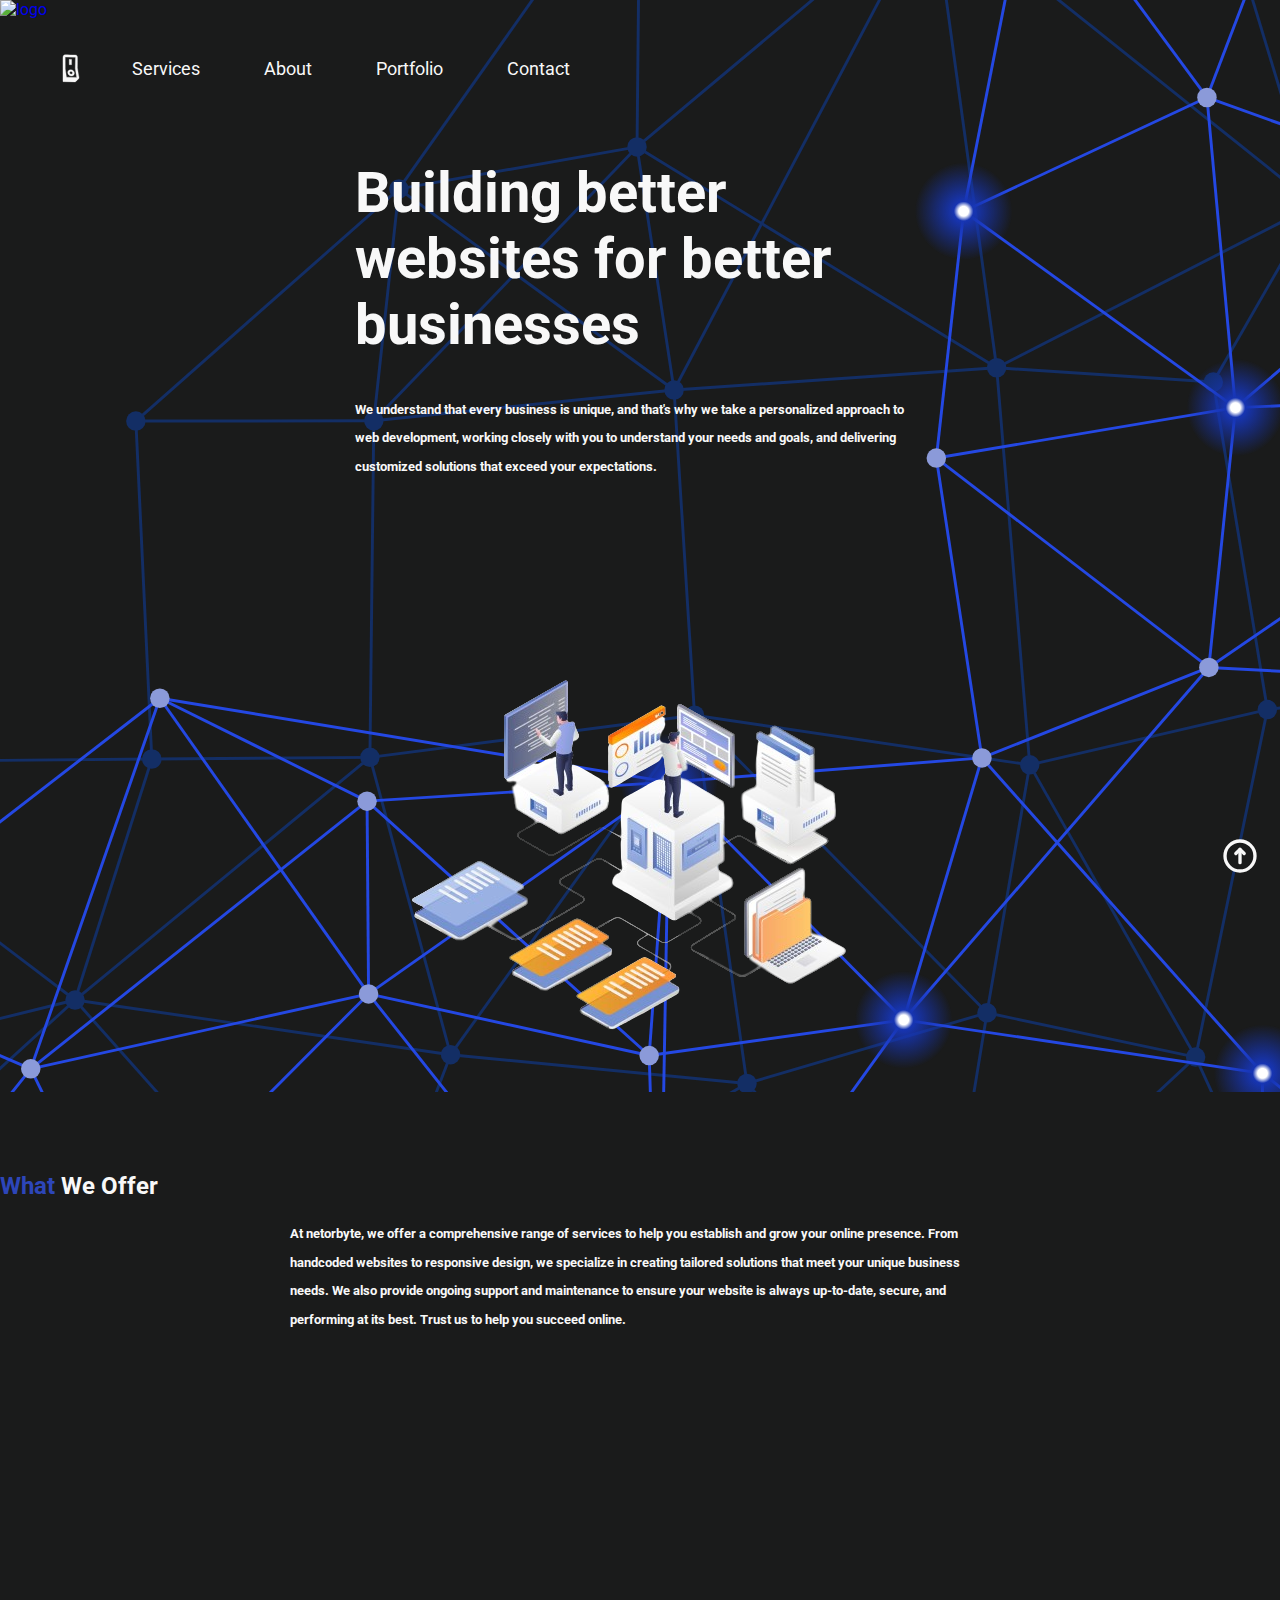
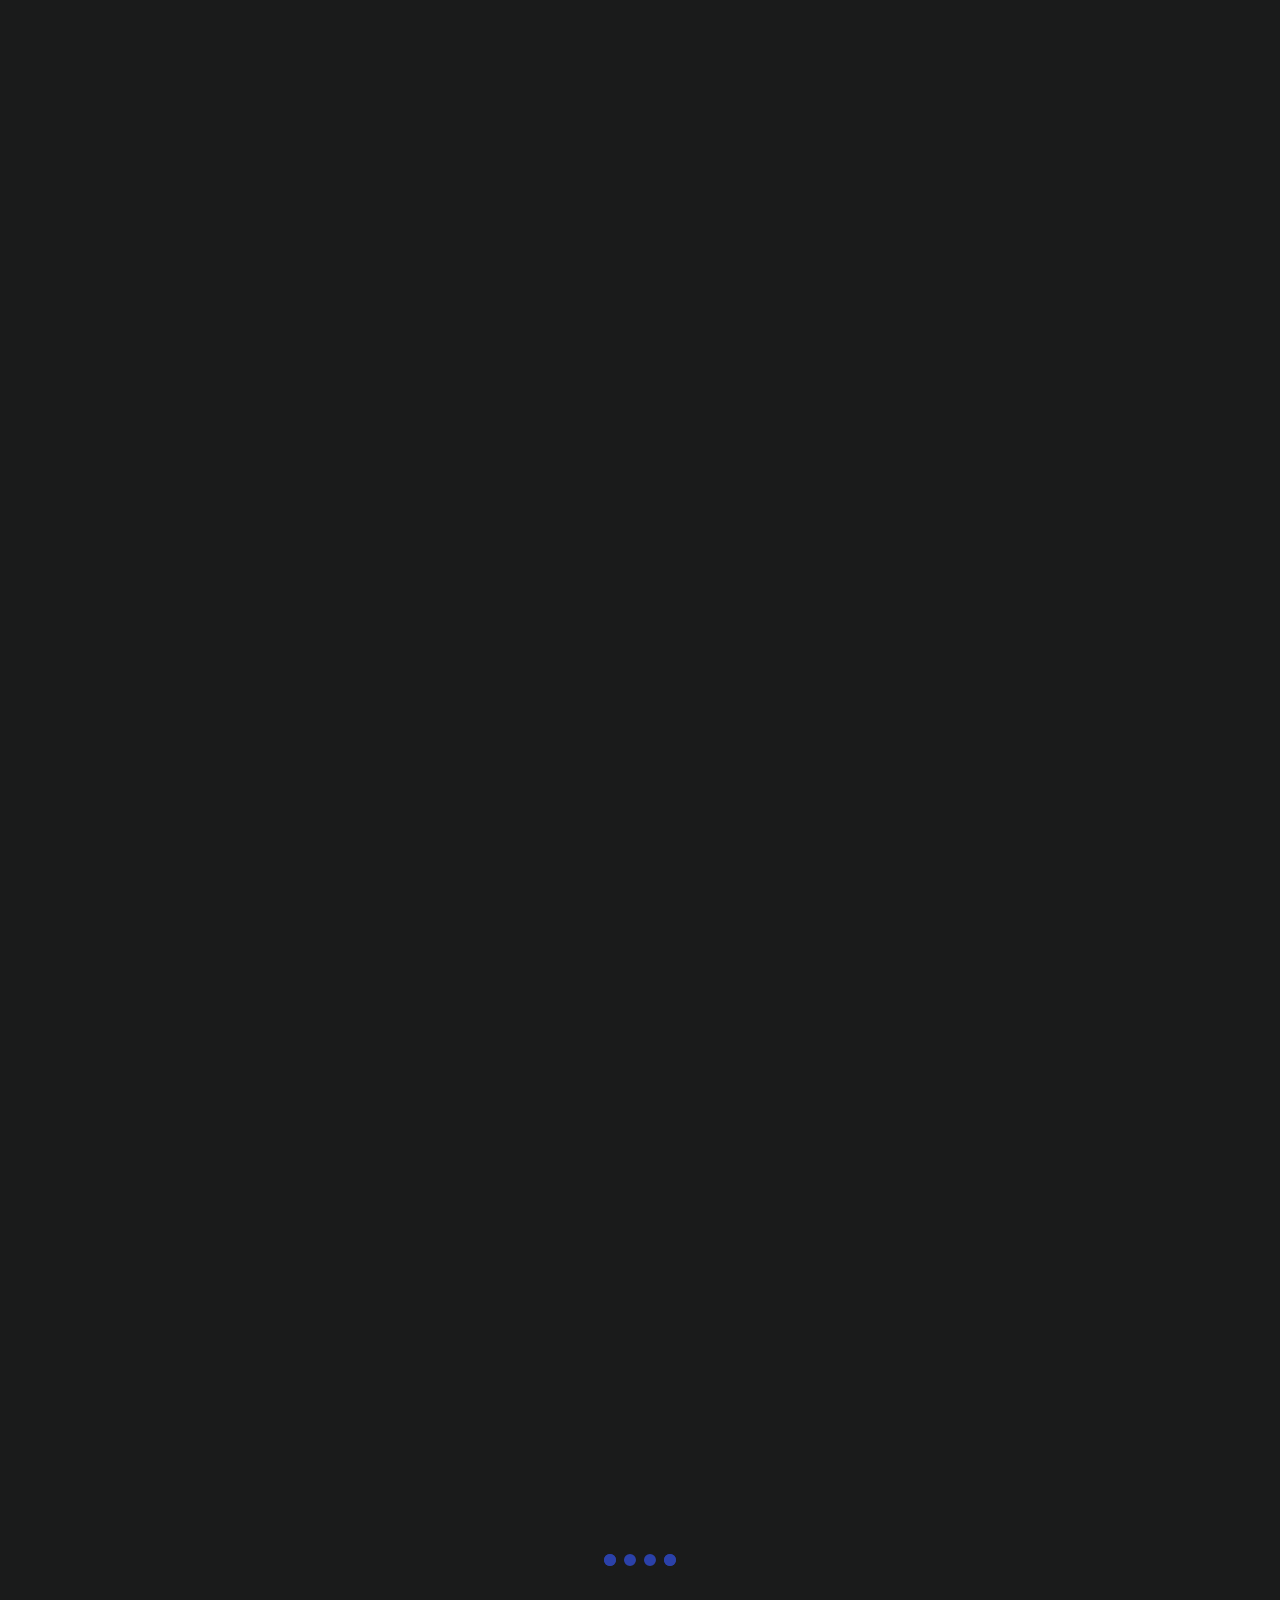
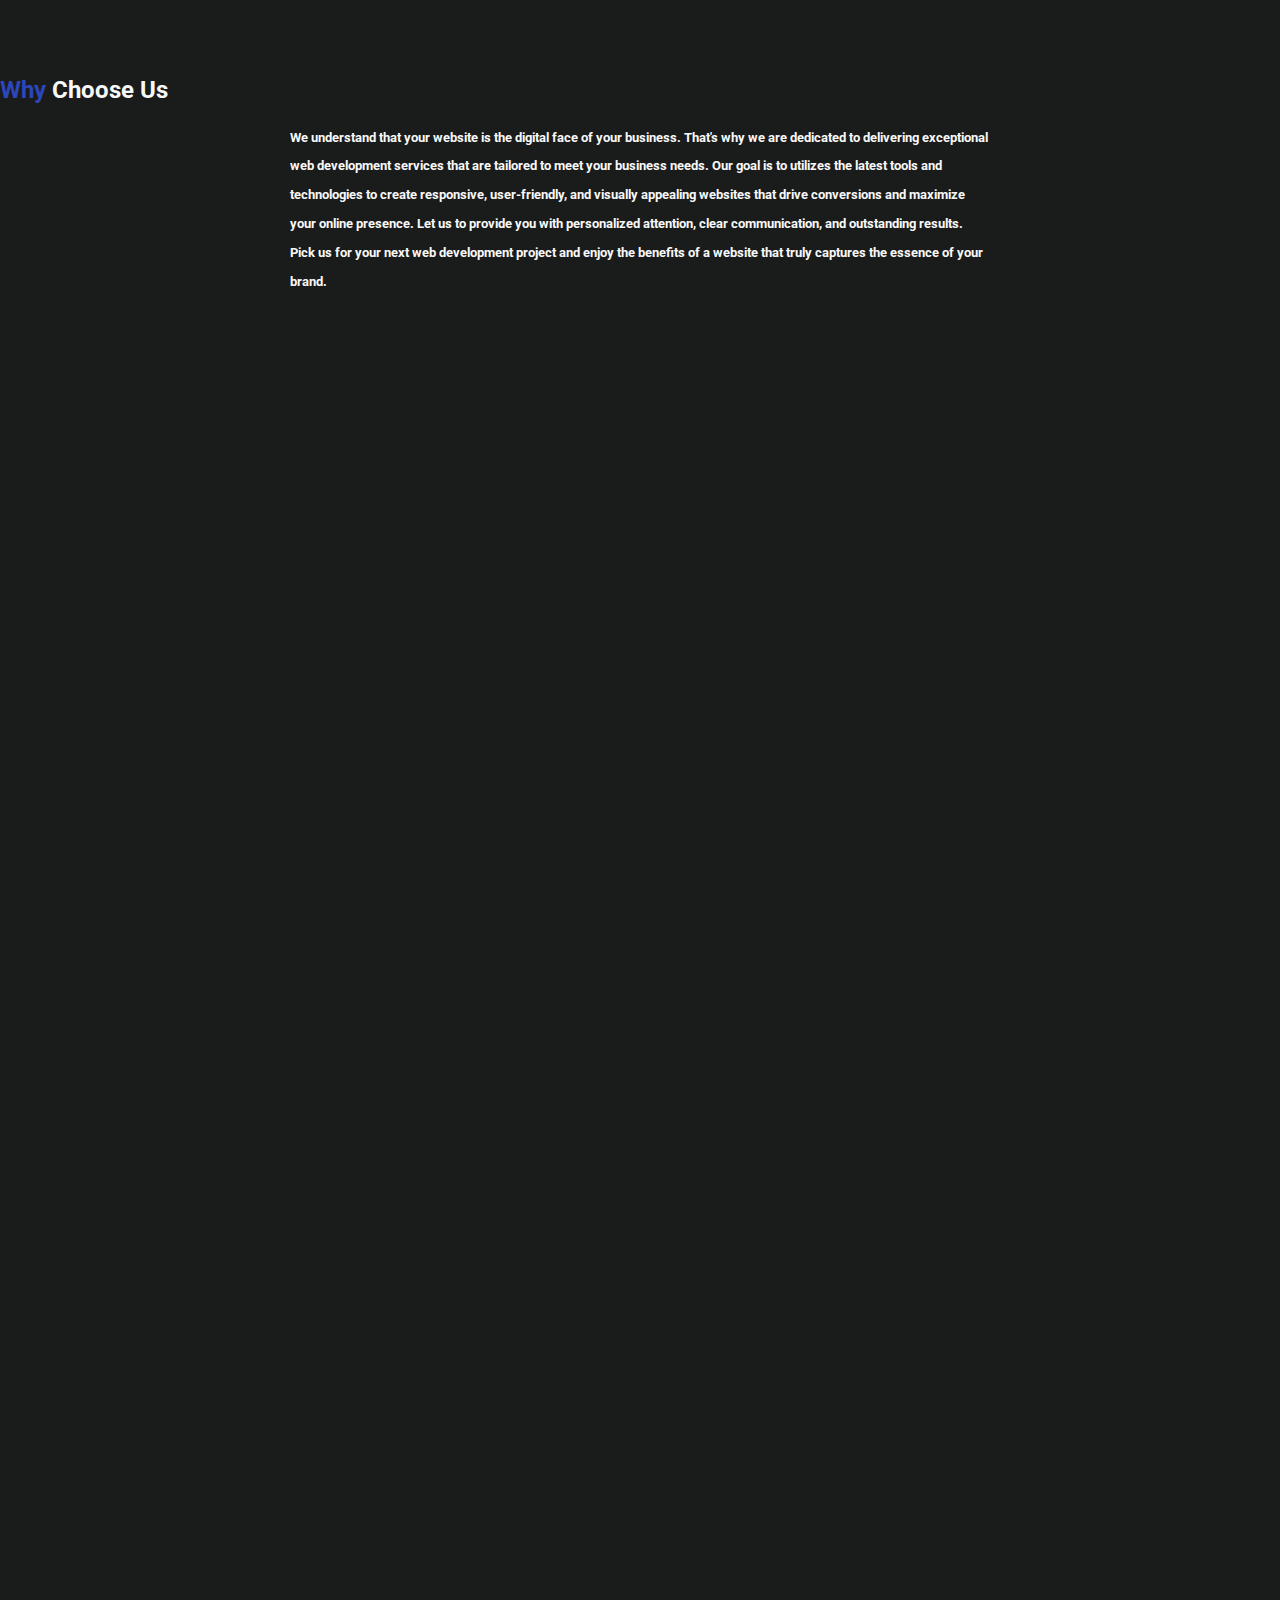
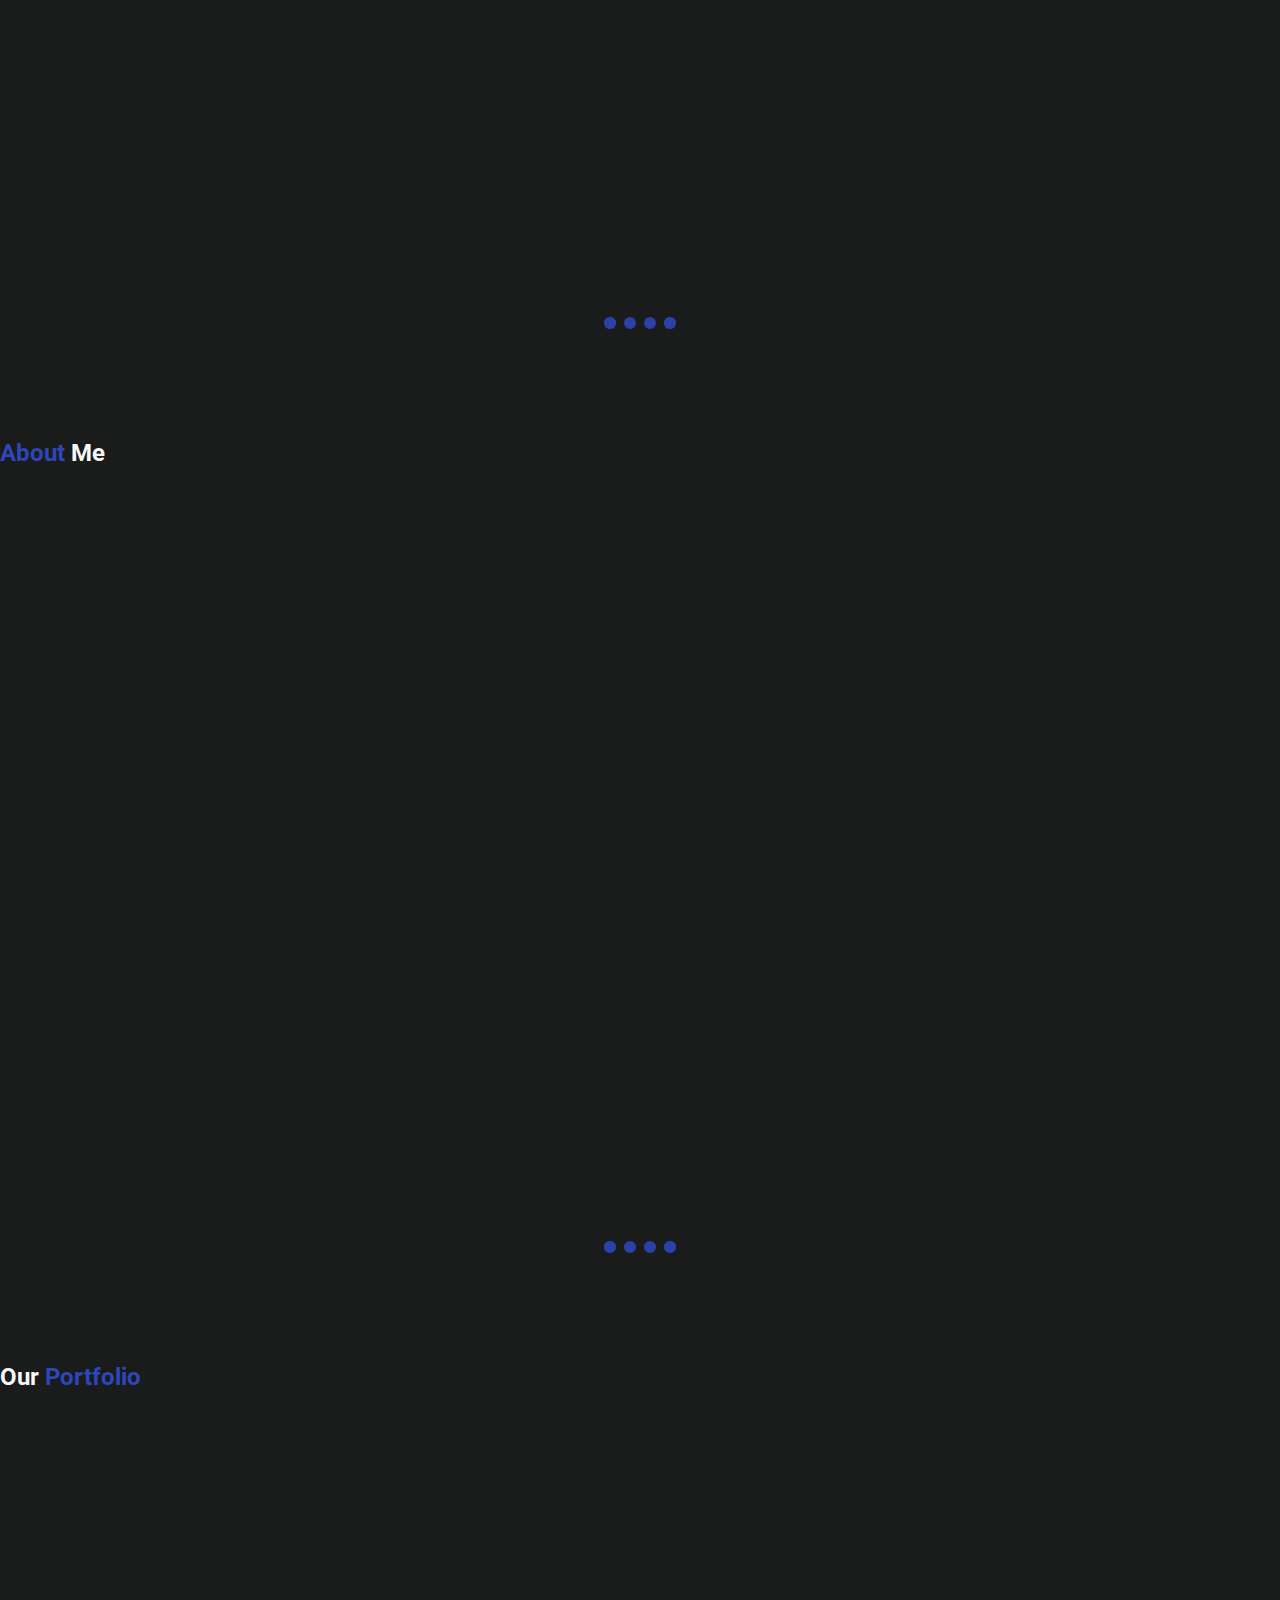
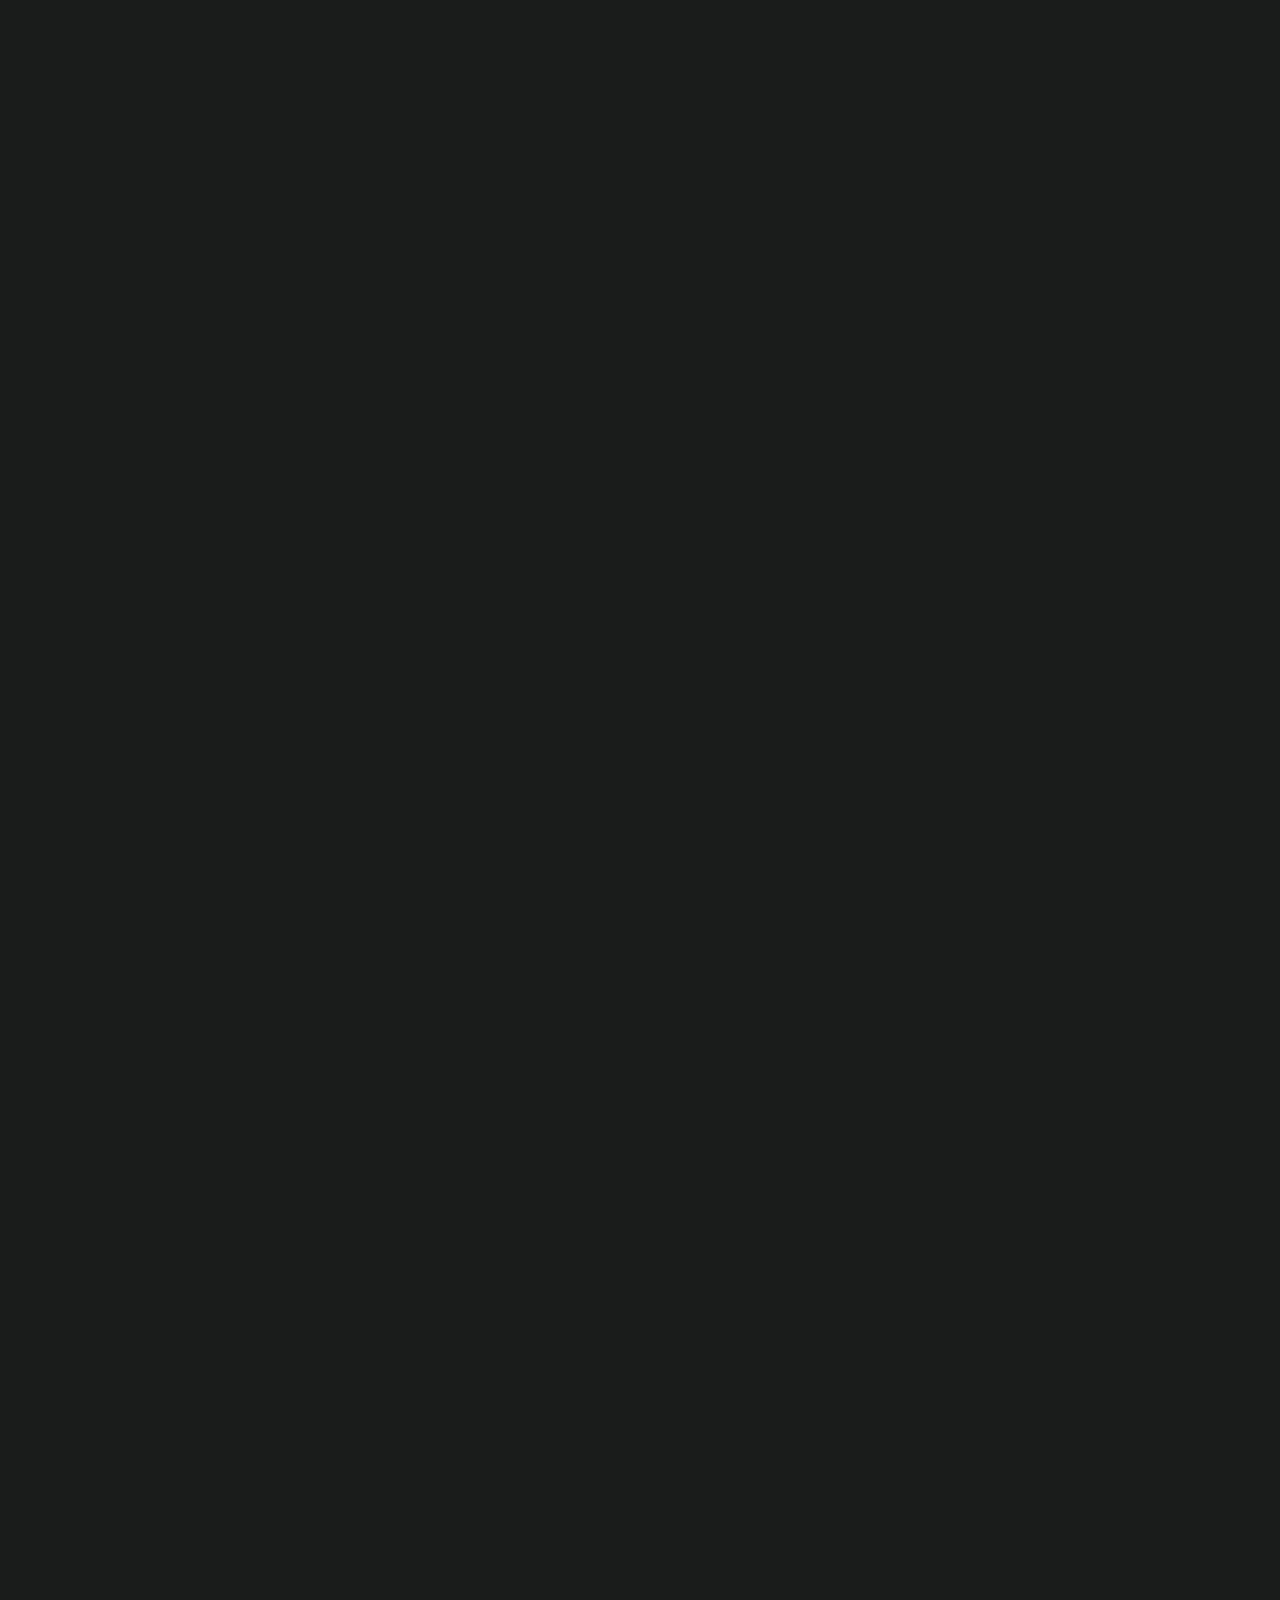
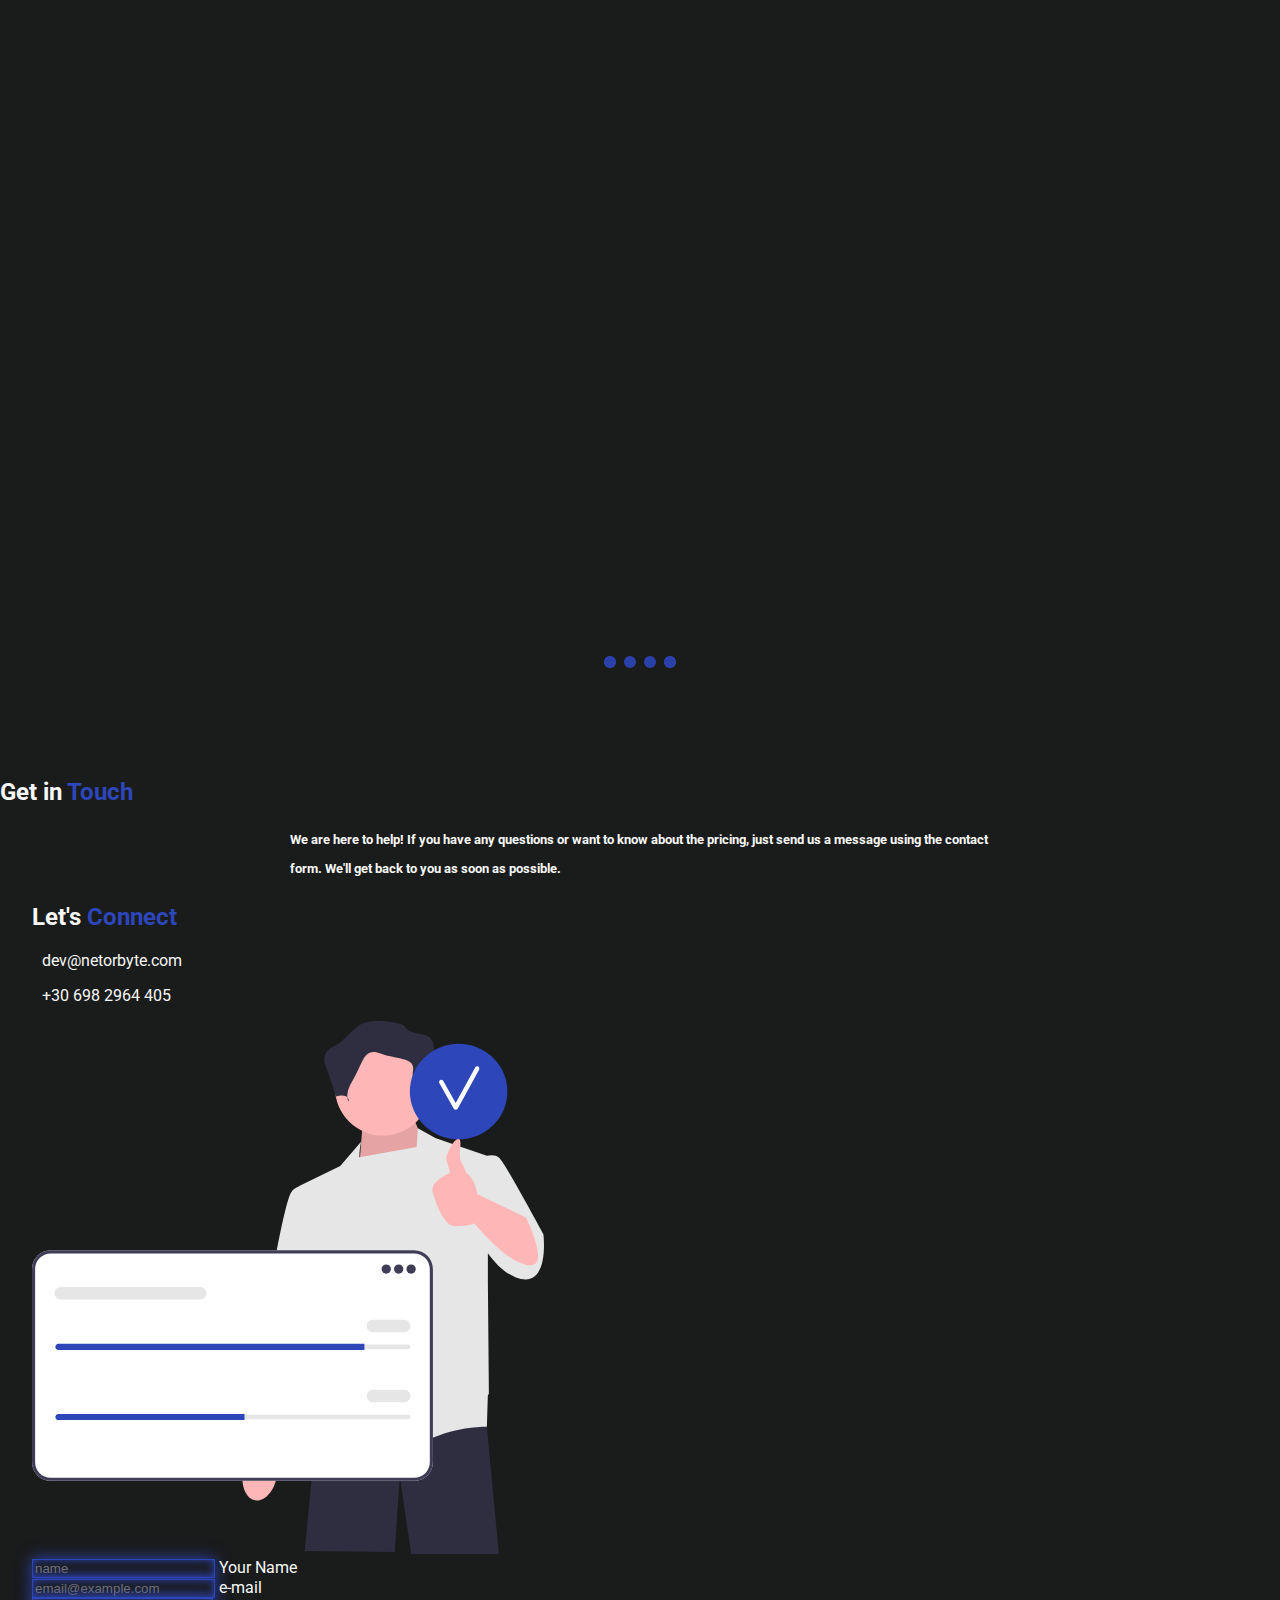
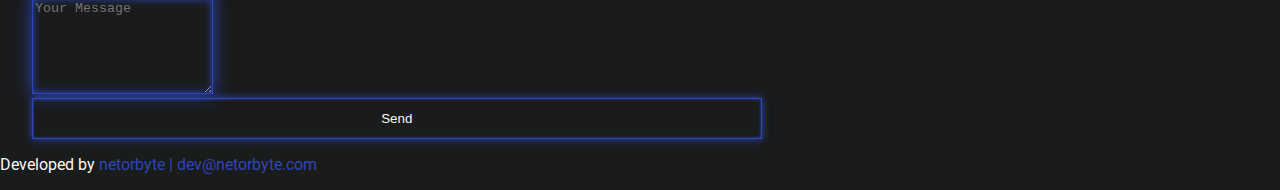
==== index (1).html @ c02f72b4 "Add files via upload" ====
<!DOCTYPE html>
<html lang="en">

<head>
    <meta charset="UTF-8">
    <meta http-equiv="X-UA-Compatible" content="IE=edge">
    <meta name="viewport" content="width=device-width, initial-scale=1.0">

    <!-- Meta -->
    <meta name="description"
        content="netorbyte is a web development and designing business based in Thessaloniki, Greece. We specialize in building custom websites and web applications to help businesses grow.">
    <meta name="keywords" content="web development, netorbyte, Thessaloniki, Greece, custom websites, web applications">
    <meta name="author" content="netorbyte">
    <meta name="robots" content="index, follow">
    <meta name="googlebot" content="index, follow">
    <meta property="og:title" content="netorbyte - Web Development and designing in Thessaloniki, Greece">
    <meta property="og:description"
        content="Netorbyte is a web development business based in Thessaloniki, Greece. We specialize in building custom websites and web applications to help businesses grow.">
    <meta property="og:image" content="https://netorbyte.com/images/header-img.png">
    <meta property="og:url" content="https://netorbyte.com">
    <meta name="twitter:card" content="summary_large_image">
    <link rel="canonical" href="https://netorbyte.com">
    <script type="application/ld+json">
        {
          "@context": "https://schema.org",
          "@type": "WebPage",
          "name": "Netorbyte - Web Development Business in Thessaloniki, Greece",
          "description": "Netorbyte is a web development business based in Thessaloniki, Greece. We specialize in building custom websites and web applications to help businesses grow.",
          "url": "https://netorbyte.com"
        }
        </script>



    <title>netorbyte - Web Development and Designing in Thessaloniki, Greece</title>

    <!-- Favicon -->
    <link rel="icon" type="image/x-icon" href="favicon.png">

    <!-- Jquery -->
    <script src="https://cdnjs.cloudflare.com/ajax/libs/jquery/3.6.4/jquery.min.js"></script>


    <!-- Bootstrap -->
    <link href="https://cdn.jsdelivr.net/npm/bootstrap@5.0.2/dist/css/bootstrap.min.css" rel="stylesheet"
        integrity="sha384-EVSTQN3/azprG1Anm3QDgpJLIm9Nao0Yz1ztcQTwFspd3yD65VohhpuuCOmLASjC" crossorigin="anonymous">


    <!-- Font Awesome -->
    <link rel="stylesheet" href="https://cdnjs.cloudflare.com/ajax/libs/font-awesome/6.2.1/css/all.min.css"
        integrity="sha512-MV7K8+y+gLIBoVD59lQIYicR65iaqukzvf/nwasF0nqhPay5w/9lJmVM2hMDcnK1OnMGCdVK+iQrJ7lzPJQd1w=="
        crossorigin="anonymous" referrerpolicy="no-referrer" />

    <link rel="stylesheet" href="style.css">
</head>

<body class="dark">


    <!-- Navbar -->

    <nav class="navbar">
        <div class="container-lg ">
            <div class="navlogo ps-2 ps-sm-4 ms-0 ms-md-5"><a href="index.html"><img style="max-width:230px"
                        alt="logo"></a>
            </div>
            <div class="dark-toggler-smscrn">
                <a id="light-smscrn"><img class="darkmode-img dark-mode" src="images/light-switch-on-svgrepo-com.svg"
                        alt="light mode toggler"></a>
                <a id="dark-smscrn"><img class="darkmode-img light-mode" src="images/light-switch-off-svgrepo-com.svg"
                        alt="dark mode toggler"></a>
            </div>
            <a href="#" class="toggle-button">
                <span class="bar bar1"></span>
                <span class="bar bar2"></span>
                <span class="bar bar3"></span>
            </a>
            <div class="navbar-links navbarToggler">
                <ul>
                    <div class="dark-toggler-lgscrn">
                        <a id="light-lgscrn"><img class="darkmode-img dark-mode"
                                src="images/light-switch-on-svgrepo-com.svg" alt="light mode toggler"></a>
                        <a id="dark-lgscrn"><img class="darkmode-img light-mode"
                                src="images/light-switch-off-svgrepo-com.svg" alt="dark mode toggler"></a>
                    </div>
                    <li><a href="#services">Services</a></li>
                    <li><a href="#about-nav">About</a></li>
                    <li><a href="#portfolio-nav">Portfolio</a></li>
                    <li><a href="#contact-nav">Contact</a></li>
                </ul>
            </div>
        </div>
    </nav>

    <!-- Header -->

    <header>

        <div class="head-main">
            <div class="row text-start">

                <div class="head-txt col-12 col-lg-6 me-xl-5">
                    <h1 class="animated delayed">Building better websites for better businesses</h1>
                    <h5 class="mt-4">We understand that every business is unique, and that's why we take a personalized
                        approach to web development, working closely with you to understand your needs and goals, and
                        delivering customized solutions that exceed your expectations.</h5>
                </div>
                <div class="head-img col-12 col-lg-4">
                    <img class="jiggling" src="images/header-img.png" data-speed="9"
                        alt="header image of a background with lines">
                </div>
            </div>
        </div>
    </header>


    <!-- Services -->

    <section id="services">

        <div class="services main">
            <div class="services-title text-center mb-5">
                <h2 class="fw-bold display-4"><span>What</span> We Offer </h2>
                <h5 class="mt-4">At netorbyte, we offer a comprehensive range of services to help you
                    establish and grow your online presence. From handcoded websites to responsive design, we specialize
                    in creating tailored solutions that meet your unique business needs. We also provide ongoing
                    support and maintenance to ensure your website is always up-to-date,
                    secure, and performing at its best. Trust us to help you succeed online.</h5>
            </div>

            <div class="container-xl">
                <div class="row">
                    <div class="services cards col-12 col-lg-4 mt-lg-4 mt-5">
                        <div class="card card-services text-center py-4 animationEffect">
                            <img class="mb-2" src="images/responsive-svgrepo-com.svg" alt="responsive">
                            <h3>Responsive Websites</h3>
                            <p>Create modern and user-friendly websites that look great on all devices.</p>
                        </div>
                        <div class="card card-services text-center mt-lg-4 mt-4 py-4 animationEffect">
                            <img class="mb-2" src="images/magic-wand-wizard-svgrepo-com.svg" alt="magic wand">
                            <h3>Unique Designing</h3>
                            <p>Create a unique website that stands out from the crowd and doesn't resemble the typical
                                designs found everywhere else.</p>
                        </div>
                    </div>
                    <div class="services cards col-12 col-lg-4 mt-4">
                        <div class="card card-services text-center py-4 animationEffect">
                            <img class="mb-2" src="images/megaphone-svgrepo-com.svg" alt="megaphone">
                            <h3>Digital Marketing</h3>
                            <p>Reach your target audience through effective online advertising campaigns.
                            </p>
                        </div>
                        <div class="card card-services text-center mt-lg-4 mt-4 py-4 animationEffect">
                            <img class="mb-2" src="images/security-padlock-svgrepo-com.svg" alt="security padlock">
                            <h3>Securing Your Data</h3>
                            <p>Ensure your website and customer data is protected from potential threats and
                                breaches.</p>
                        </div>
                    </div>
                    <div class="services cards col-12 col-lg-4 mt-4">
                        <div class="card card-services text-center py-4 animationEffect">
                            <img class="mb-2" src="images/seo-search-svgrepo-com.svg" alt="SEO">
                            <h3>SEO Services</h3>
                            <p>Optimize your website for search engines, so you can rank higher and attract more
                                traffic.</p>
                        </div>
                        <div class="card card-services text-center mt-lg-4 mt-4 py-4 animationEffect">
                            <img class="mb-2" src="images/laptop-internet-svgrepo-com.svg" alt="laptop">
                            <h3>Support and Updates</h3>
                            <p>Ongoing support and updates to ensure your website runs smoothly and stays
                                up-to-date.</p>
                        </div>
                    </div>
                </div>
            </div>
        </div>
    </section>


    <div class="row">
        <hr class="mx-auto" style="width:4%">
    </div>


    <!-- Choose Us -->

    <section id="choose-us">
        <div class="choose-us-title text-center mb-5">
            <h2 class="fw-bold display-4"><span>Why</span> Choose Us</h2>
            <h5 class="mt-4">We understand that your website is the digital face of your
                business. That's why we are dedicated to delivering exceptional web development services that are
                tailored to meet your business needs. Our goal is to utilizes the latest tools and technologies to
                create responsive, user-friendly, and visually appealing websites that drive conversions and maximize
                your online presence. Let us to provide you with personalized attention, clear communication, and
                outstanding results. Pick us for your next web development project and enjoy the benefits of a website
                that truly captures the essence of your brand.</h5>
        </div>
        <div class="container animationEffect">
            <div class="row">
                <div class="choose-img col-12 col-lg-5">
                    <img src="images/web-dev.svg" alt="web development">
                </div>
                <div class="choose-text col-12 col-lg-7 ps-lg-5 pt-xl-5">
                    <div class="row">
                        <div class="col-12 col-md-6">
                            <ul class="fa-ul">
                                <li>
                                    <i class="fa-li fa-solid fa-circle-check fa-2x"></i>
                                    <h3 class="fw-bold">Unlimited Edits</h3>
                                    <p>Request any change you want at anytime and it will be done in the same day.</p>
                                </li>
                                <li>
                                    <i class="fa-li fa-solid fa-circle-check fa-2x"></i>
                                    <h3 class="fw-bold">Hosting and Domain</h3>
                                    <p>We will take care of hosting your website. All you have to do is pick
                                        a name for it.</p>
                                </li>
                            </ul>
                        </div>

                        <div class="col-12 col-md-6">
                            <ul class="fa-ul">
                                <li>
                                    <i class="fa-li fa-solid fa-circle-check fa-2x"></i>
                                    <h3 class="fw-bold">Easy To Reach</h3>
                                    <p>Getting your new business website has never been quicker and simpler.</p>
                                </li>
                                <li>
                                    <i class="fa-li fa-solid fa-circle-check fa-2x"></i>
                                    <h3 class="fw-bold">Google Analytics</h3>
                                    <p>Do you want to know your website's traffic and where it comes from? We will
                                        monitor it for you.</p>
                                </li>
                            </ul>
                        </div>
                    </div>
                </div>
            </div>
        </div>

    </section>




    <div class="row">
        <hr id="about-nav" class="mx-auto hr-choose-us" style="width:4%">
    </div>



    <!-- About Us -->

    <section id="about">
        <div class="about-title text-center mb-5">
            <h2 class="fw-bold display-4"><span>About</span> Me</h2>
        </div>
        <div class="container-lg animationEffect">
            <div class="row">
                <div class="about-text col-12 col-md-7 mx-auto">
                    <h3 class="fw-bold text-center mb-3">Some words <span>about me</span></h3>
                    <p>I'm Sakis, a web developer with a background in hospitality management. After rising to the
                        role of hotel manager, I realized that my true passion was in the technology field. At the age
                        of 29, I made the bold decision to pivot my career and pursue web development. <br>

                        Since then, I've acquired a deep knowledge of the latest web development tools and trends. I'm
                        dedicated to creating cutting-edge websites that deliver measurable results for my clients. <br>

                        Outside of work, I enjoy spending time with my family and staying up to date on the latest
                        technology trends. I'm always seeking new challenges and opportunities to expand my skills and
                        knowledge. Whether you're looking to launch a new website or improving your current one, I
                        have the expertise and skills to help you achieve your goals.</p>
                </div>
                <div class="about-img col-12 col-md-5 text-center">
                    <img class="rounded" src="images/about-img.jpg" alt="photo of developer">
                </div>
            </div>
        </div>

    </section>


    <div class="row">
        <hr id="portfolio-nav" class="mx-auto" style="width:4%">
    </div>



    <!--Portfolio-->
    <section id="portfolio">
        <div class="portfolio-title text-center mb-5">
            <h2 class="fw-bold display-4">Our <span>Portfolio</span></h2>
        </div>

        <div class="container">
            <div class="row">
                <div class="col-12 col-md-4 card1">
                    <div class="card card-portfolio mb-3 p-4 animationEffect">
                        <div class="card-img text-center">
                            <img src="images/droffice.png" alt="sample of doctor's office website">
                        </div>
                        <div class="card-text">
                            <h5 class="fw-bold mt-4">Dr. Tsigka & Dr. Agrafiotis</h5>
                            <p class=" mt-2">Thessaloniki, GR</p>
                        </div>
                        <a class="text-center" href="https://oikogeneiako-iatreio.gr">
                            <div class="btn my-3">Visit Site</div>
                        </a>
                    </div>
                </div>

                <div class="col-12 col-md-4">
                    <div class="card card-portfolio mb-3 p-4 animationEffect">
                        <div class="card-img text-center">
                            <img src="images/scubacorfu.png" alt="sample of scuba diving website">
                        </div>
                        <div class="card-text">
                            <h5 class="fw-bold mt-4">Poseidon Diving Center</h5>
                            <p class=" mt-2">Corfu, GR</p>
                        </div>
                        <a class="text-center" href="https://www.scubacorfu.com">
                            <div class="btn my-3">Visit Site</div>
                        </a>
                    </div>
                </div>

                <div class="col-12 col-md-4">
                    <div class="card card-portfolio mb-3 p-4 animationEffect">
                        <div class="card-img text-center">
                            <img src="images/ermones-villas-rentals.png" alt="sample of car rental website">
                        </div>
                        <div class="card-text">
                            <h5 class="fw-bold mt-4">Ermones Villas Rental</h5>
                            <p class=" mt-2">Corfu, GR</p>
                        </div>
                        <a class="text-center" href="https://ermonesvillas-rentacar.com">
                            <div class="btn my-3">Visit Site</div>
                        </a>
                    </div>
                </div>

            </div>
        </div>
    </section>

    <div class="row">
        <hr id="contact-nav" class="mx-auto" style="width:4%">
    </div>


    <!--contact us-->
    <section id="contact">
        <div class="about-title text-center mb-5">
            <h2 class="fw-bold display-4">Get in <span>Touch</span></h2>
            <h5 class="mt-4">We are here to help! If you have any questions or want to know about the pricing,
                just send us a message using the contact form. We'll get back to you as soon as possible.</h5>
        </div>

        <div class="container pt-3">
            <div class="row">
                <div class="footer-contact col-md-6 text-center">
                    <h2>Let's <span>Connect</span></h2>
                    <p class="mt-4">
                        <i style="padding-right: 10px;" class="fa-solid fa-envelope"></i> <a
                            href="mailto:dev@netorbyte.com">dev@netorbyte.com</a>
                    </p>
                    <p class="mt-4">
                        <i style="padding-right: 10px;" class="fa-solid fa-phone"></i><a href="tel:00306982964405">+30
                            698 2964 405</a>
                    </p>
                    <img class="w-50 mt-3" src="images/connect.svg" alt="connect with us image">
                </div>
                <div class="footer-text col-md-6">
                    <form action="form.php" method="POST">
                        <div class="form-floating mb-3">
                            <input type="name" class="form-control" id="floatingInput" placeholder="name" name="name"
                                required>
                            <label class="form-inner" for="floatingInput">Your Name</label>
                        </div>
                        <div class="form-floating">
                            <input type="email" class="form-control" id="floatingInput" placeholder="email@example.com"
                                name="email" required>
                            <label class="form-inner" for="floatingInput">e-mail</label>
                        </div>
                        <div class="mb-2">
                            <label class="form-inner" for="exampleFormControlTextarea1" class="form-label"></label>
                            <textarea class="form-control" id="exampleFormControlTextarea1" rows="6"
                                placeholder="Your Message" name="message" required></textarea>
                        </div>
                        <!-- Honeypot Field -->
                        <div style="display: none;">
                            <label for="honeypot">Leave this field empty:</label>
                            <input type="text" id="honeypot" name="honeypot">
                        </div>
                        <button class="btn btn3 mt-3 w-100" type="submit">Send</button>

                    </form>
                </div>

            </div>
        </div>
    </section>


    <div class="back-to-top">
        <a href="#"><img src="images/top-circle-svgrepo-com.svg" alt="arrow that goes back to top when clicked"></a>
    </div>

    <footer>
        <div class="github text-center mt-5">
            <a href="https://github.com/rottencarrot33?tab=repositories" target="_blank"><i
                    class="fa-brands fa-github fa-2x"></i></a>
        </div>
        <div class="col-12 text-center mt-2">
            <p class="web-dev mt-0">Developed by <a href="https://netorbyte.com"><span class="web-dev-name">netorbyte
                    </span></a><span class="divider">|</span> <a style="color: var(--green-neon-clr);"
                    href="mailto:dev@netorbyte.com" class="web-dev-email">dev@netorbyte.com</a></p>
        </div>
    </footer>


    <script src="index.js"></script>
    <script src="https://cdn.jsdelivr.net/npm/bootstrap@5.0.2/dist/js/bootstrap.bundle.min.js"
        integrity="sha384-MrcW6ZMFYlzcLA8Nl+NtUVF0sA7MsXsP1UyJoMp4YLEuNSfAP+JcXn/tWtIaxVXM"
        crossorigin="anonymous"></script>
</body>

</html>
---- style.css ----
@import url('https://fonts.googleapis.com/css2?family=Roboto&display=swap');

:root {
    --main-clr: #1A1B1B;
    --light-clr: #f8f8f8;
    --green-neon-clr: #2D46B9;
    --grey-clr: #AAA492;
    --background-image-light: url('images/header-final.svg');
    --background-image-dark: url('images/header-final.svg');
    --navbar-image-light: url('https://i.ibb.co/BZ3xLrm/logopurple-1.png');
    --navbar-image-dark: url('https://i.ibb.co/tX8Gd3N/logopurple-2.png');
}

body {
    margin: 0;
    padding: 0;
    box-sizing: border-box;
    overflow-x: hidden !important;
    font-family: 'Roboto', sans-serif;

    /* Theme switch */
    background: var(--bg);
    color: var(--text);
    transition: background 300ms ease-in-out, color 500ms ease-in-out;
}

/* Light Mode */
@media (prefers-color-scheme: light) {
    :root {
        --background-image: var(--background-image-light);
        --navbar-image: var(--navbar-image-light);
    }
}

/* Dark Mode */
@media (prefers-color-scheme: dark) {
    :root {
        --background-image: var(--background-image-dark);
        --navbar-image: var(--navbar-image-dark);
    }
}

.light {
    --bg: var(--light-clr);
    --text: var(--main-clr);
    --background-image: var(--background-image-light);
}

.dark {
    --bg: var(--main-clr);
    --text: var(--light-clr);
    --background-image: var(--background-image-dark);
}

/* Card switch light and dark mode */
.light .card,
.light input,
.light textarea {
    border: none;
    margin: auto;
    box-shadow: 0 0 0.1rem var(--main-clr);
}

.dark .card,
.dark input,
.dark textarea {
    border: 0.2px solid var(--green-neon-clr);
    margin: auto;
    box-shadow: inset 0 0 .5rem var(--green-neon-clr), 0 0 1rem var(--green-neon-clr);
}

.light .btn {
    border: none;
    box-shadow: 0 0 0.1rem var(--main-clr);
}

.dark .btn {
    border: 0.2px solid var(--green-neon-clr);
    box-shadow: inset 0 0 .2rem var(--green-neon-clr), 0 0 .5rem var(--green-neon-clr);
}

.light header h1,
.light header h5,
.light .navbar-links li,
.light .toggle-button {
    background-color: var(--light-clr);
    border-radius: 25px;
    opacity: 0.95;
}

.light .animated {
    transition: opacity 5s easy-in-out;
}

.light .toggle-button.active {
    background-color: transparent;
}

.light .navlogo img {
    content: var(--navbar-image-light);
}

.dark .navlogo img {
    content: var(--navbar-image-dark);
}

/* End */

.dark-mode {
    display: none;
}

.light-mode {
    display: block;
}

body.dark .light-mode {
    display: none;
}

body.dark .dark-mode {
    display: block;
}


/* Dark Mode End */


* {
    text-decoration: none !important;
}

span {
    color: var(--green-neon-clr);
}

i {
    color: var(--green-neon-clr);
}

h5 {
    line-height: 1.8rem;
}

hr {
    border: 12px dotted;
    border-bottom: none;
    border-color: var(--green-neon-clr);
    background-color: transparent;
    opacity: 0.9;
    margin-top: 130px !important;
    margin-bottom: 110px !important;
}

.row {
    max-width: 95%;
    margin: auto;
}

.container {
    max-width: 100% !important;
}


.btn {
    background: linear-gradient(to left, transparent 50%, var(--green-neon-clr) 50%) right;
    background-size: 200%;
    transition: 0.6s ease-out;
    padding: 12px;
    width: 60%;
    margin: auto;
    color: var(--text);
}

.btn:hover {
    background-position: left;
    color: var(--light-clr);
}

.btn:active {
    background-position: right;
}




/* Navbar */


.navbar {
    display: flex;
    background-color: transparent;
    align-items: center;
    justify-content: space-between;
    position: absolute;
    width: 100%;
    z-index: 1;
}



/* Dark Mode Toggles */
@media(min-width:992px) {
    .dark-toggler-lgscrn {
        margin-bottom: 8px;
    }

    .dark-toggler-smscrn {
        display: none;
    }

    .navlogo img {
        width: 230px !important;
    }
}

@media(max-width:991px) {
    .dark-toggler-lgscrn {
        display: none;
    }

    .dark-toggler-smscrn {
        position: absolute;
        top: 35px;
        right: 90px;
    }

    .navlogo img {
        width: 200px !important;
        margin-top: 26px;
    }
}

@media (max-width:450px) {
    .navlogo img {
        max-width: 150px !important;
        margin-top: 32px;
    }
}

@media (max-width:350px) {
    .navlogo img {
        max-width: 130px !important;
        margin-top: 32px;
    }
}

.darkmode-img {
    width: 60px;
    transition: 1s;
    cursor: pointer;
}

/*Toggler end */

.navbar-links ul {
    display: flex;
}

.navbar-links li {
    list-style: none;
    margin: auto 2rem;
}

.navbar-links li a {
    color: var(--text);
    transition: .4s;
    display: block;
    font-size: 1.1rem;
}

.navbar-links li a:hover {
    color: var(--green-neon-clr);
}



/* Navbar toggle-btn */

.toggle-button {
    position: absolute;
    top: 3.5rem;
    right: 3rem;
    width: 30px;
    height: 20px;
    display: none;
    flex-direction: column;
    justify-content: space-between;
}

.toggle-button .bar {
    background-color: var(--text);
    width: 100%;
    height: .15rem;
    transition: 0.7s;
}

.toggle-button.active .bar1 {
    transform: rotate(-45deg);
    position: absolute;
    top: 2.5rem;
    width: 34px;
}

.toggle-button.active .bar2 {
    transform: rotate(45deg);
    position: absolute;
    top: 2.5rem;
    width: 34px;
}

.toggle-button.active .bar3 {
    background-color: transparent;
    position: absolute;
    top: 1.78rem;
    left: 2px;
    height: 30px;
}

.toggle-button.active .bar3:hover {
    background-color: transparent;
}

.toggle-button.active {
    position: absolute;
    top: 1.5rem;
}

.toggle-button.active:hover .bar3 {
    background-color: transparent;
}




/* Navbar responsive */


@media (max-width:991px) {
    .toggle-button {
        display: flex;
    }

    .navbar-links {
        display: flex;
        width: 100%;
        padding-top: 40px;

    }

    .navbar-links ul {
        flex-direction: column;
        width: 100%;
        background-color: var(--bg);
        border: solid;
        border-radius: 20px;
        border-color: transparent;
        opacity: 0.98;
        animation-name: fade-in;
        animation-duration: 1s;
    }

    .navbar-links li {
        text-align: center;
        margin: 1rem auto;
    }

    .navbar-links li a {
        margin-right: 26px;
    }

    .navbar {
        flex-direction: column;

    }

    .navbar .container {
        width: 100%;
        padding-bottom: 10px;
    }

    .navbar-links.active {
        display: none;
    }


    /* Smooth dropdown */

    @keyframes fade-in {
        from {
            opacity: 0;
        }

        to {
            opacity: 0.98;
        }
    }

}



/* Header */

header {
    width: 100vw;
    min-height: 100vh;
    max-width: 100%;
    background-size: cover;
    background-image: var(--background-image);
    display: flex;
    align-items: center;
    justify-content: center;
    background-repeat: no-repeat;
    background-position: 80% 50%;
}

.head-txt {
    position: relative;
    max-width: 600px;
}

.head-txt h1 {
    font-weight: bolder;
    font-size: 3.5rem;
}

@media (max-width:409px) {
    .head-txt h1 {
        font-weight: bolder;
        font-size: 2rem;
        padding-left: 20px;
    }

    .head-txt h5 {
        padding-left: 20px;
        padding-right: 10px;
        margin-top: 50px !important;
    }

    header img {
        width: 100%;
    }
}

@media (min-width:410px) and (max-width:609px) {
    .head-txt h1 {
        font-weight: bolder;
        font-size: 2.5rem;
        padding-left: 20px;
    }

    .head-txt h5 {
        padding-left: 20px;
        padding-right: 10px;
    }

    header img {
        width: 100%;
    }
}


@media (min-width:992px) {
    .head-txt {
        margin-top: 160px;
    }

    .head-img {
        margin-top: 150px;
    }
}

@media (max-width:991px) {
    .head-txt {
        margin-top: 200px;
    }

    .head-main {
        display: flex;
        flex-direction: column;
        align-items: center;
        justify-content: center;
        max-width: 90%;
    }

    header .row {
        flex-direction: column;
        align-items: center;
        justify-content: center;
    }

    .head-img {
        margin-top: 80px;
    }
}


/* Services */

#services {
    margin-top: 80px;
}

.services-title h5 {
    max-width: 700px;
    margin: auto;
}


@media (max-width:660px) {
    .services-title h5 {
        max-width: 90%;
    }
}

.card-services {
    padding: 10px;
    max-width: 600px;
}

.card-services img {
    width: 80px;
    margin: auto;
}

.card-services p {
    max-width: 400px;
    min-height: 100px;
    margin: auto;
    padding: 8px;
    color: var(--grey-clr);
}

@media (min-width:992px) and (max-width:1039px) {
    .card-services p {
        min-height: 112px;
    }
}

.card-services {
    background: linear-gradient(to left, transparent 50%, var(--green-neon-clr) 50%) right;
    background-size: 200%;
    transition: 0.6s ease-out;
}

.card-services:hover {
    background-position: left;
}

.card:hover h3 {
    color: var(--light-clr);
}


/* Choose us */

.choose-img img {
    max-width: 100%;
}

.choose-us-title h5 {
    max-width: 700px;
    margin: auto;
    width: 90%;
}

.choose-text p {
    max-width: 300px;
    color: var(--grey-clr);
}

.choose-text li {
    height: 200px;
}

@media (min-width:992px) {
    .choose-text h3 {
        height: 60px;
    }

}

@media (max-width:991px) {
    .choose-text li {
        margin-top: 40px;
    }
}

@media (max-width:767px) {
    .choose-text li {
        padding-left: 20px;
    }

    .choose-text i {
        padding-left: 20px;
    }

    .choose-text li {
        height: 120px;
    }
}

@media (min-width:768px) {
    .hr-choose-us {
        margin-top: 80px !important;
    }
}



/* About */

.about-text {
    max-width: 600px !important;
}

.about-img img {
    width: 260px;
    margin-top: 60px;
}

@media (max-width:767px) {
    .about-img img {
        width: 90%;
    }

    .about-text {
        max-width: 90% !important;
    }
}

/* Portfolio */


.card-img img {
    width: 100%;
}

.card-portfolio {
    background-color: transparent;
}

.card-text p {
    color: var(--grey-clr);
}

@media (min-width:923px) and (max-width:1027px) {
    .card-portfolio h5 {
        min-height: 60px;
    }
}


/* Form */

form {
    color: var(--text) !important;
}

input,
textarea {
    background-color: var(--bg) !important;
    color: var(--text) !important;
}

#contact h5 {
    max-width: 700px;
    width: 90%;
    margin: auto;
}


/* Footer */
.web-dev-name,
.web-dev-email {
    transition: .6s;
}

.web-dev-name:hover,
.web-dev-email:hover {
    color: var(--text) !important;
}

.footer-contact a {
    color: var(--text);
    transition: .6s;
}

.footer-contact a:hover {
    color: var(--green-neon-clr);
}

.github i {
    color: var(--text);
    transition: .6s;
}

.github i:hover {
    color: var(--green-neon-clr);
}

/* Back to top */

.back-to-top {
    position: fixed;
    bottom: 20px;
    right: 20px;
}

.back-to-top img {
    width: 40px;
}

/* Animation */
.animationEffect {
    opacity: 0;
    transform: translateY(15%);
    transition: 0.8s all ease;
}

.animationEffect.active {
    opacity: 1;
    transform: translateY(0%);
}

/* Final touches */

@media (min-width:992px) and (max-width:1250px) {

    header,
    #about p {
        padding-left: 40px;
    }
}
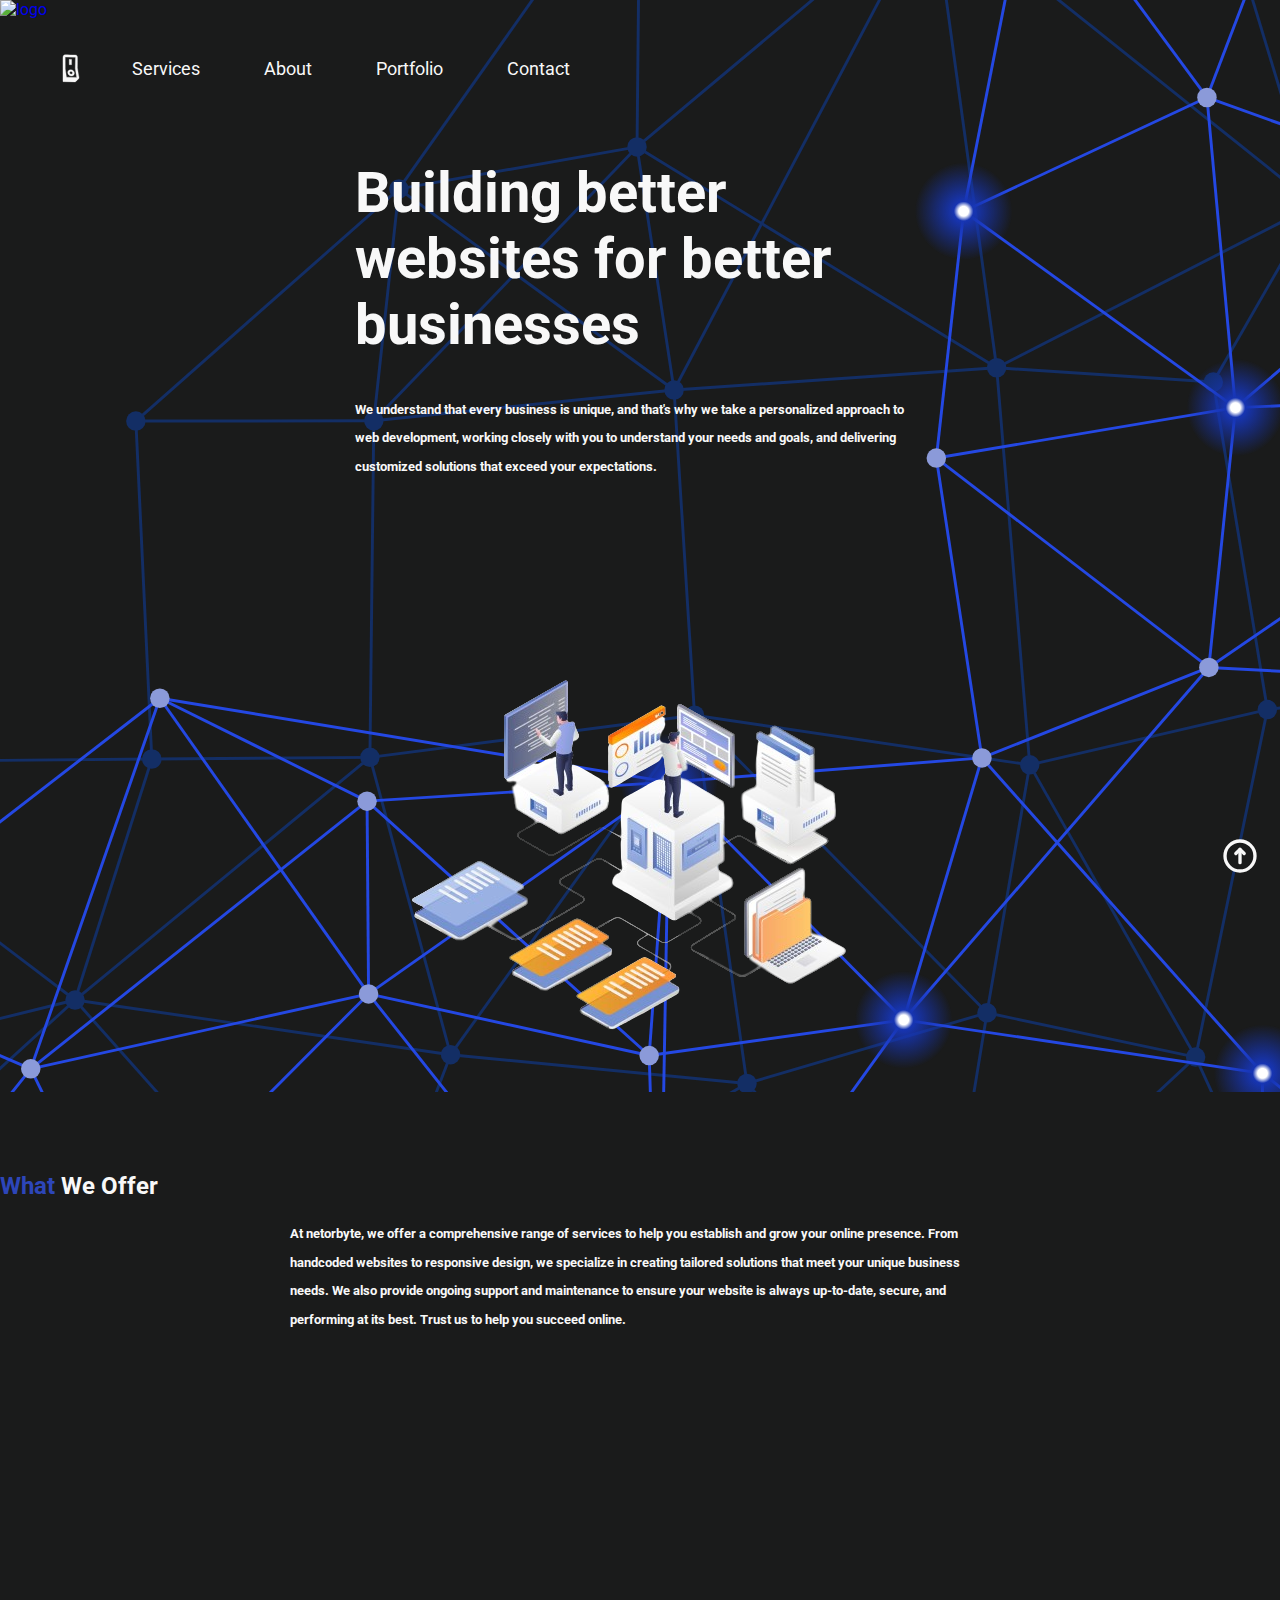
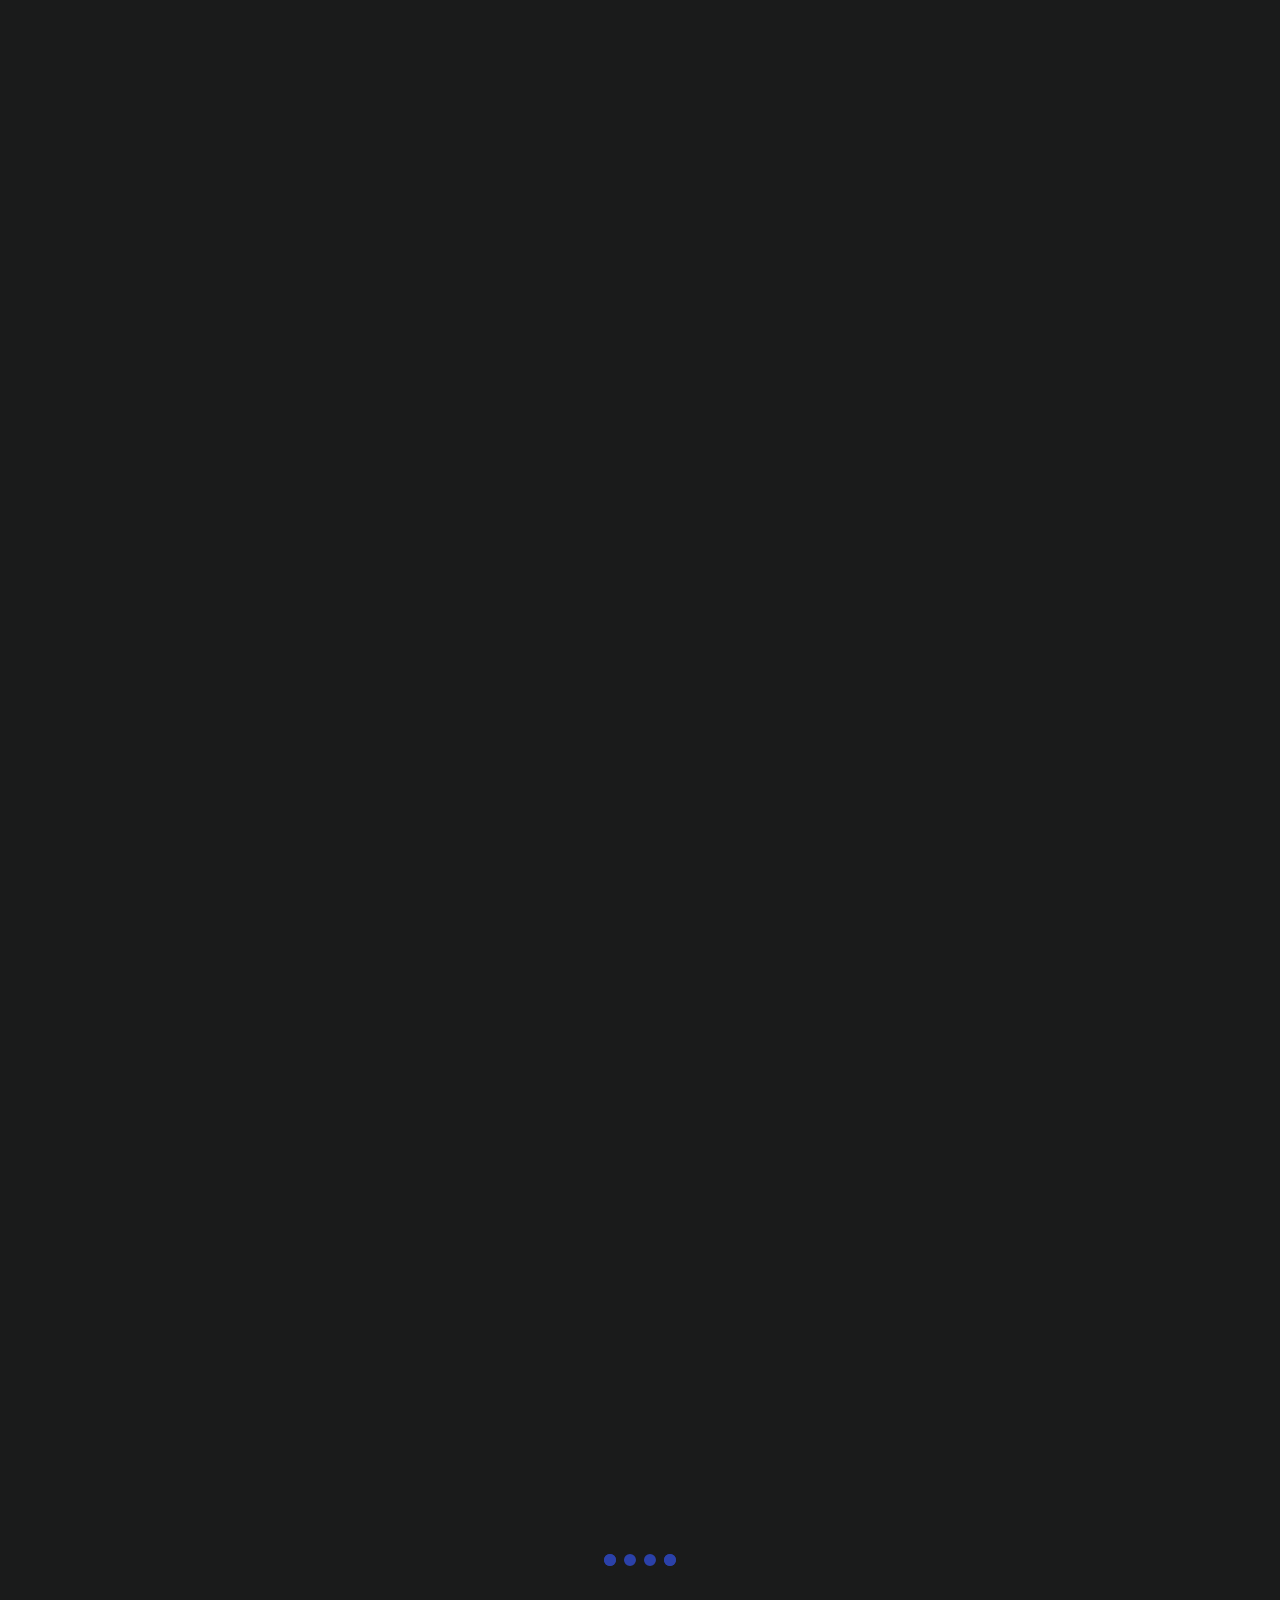
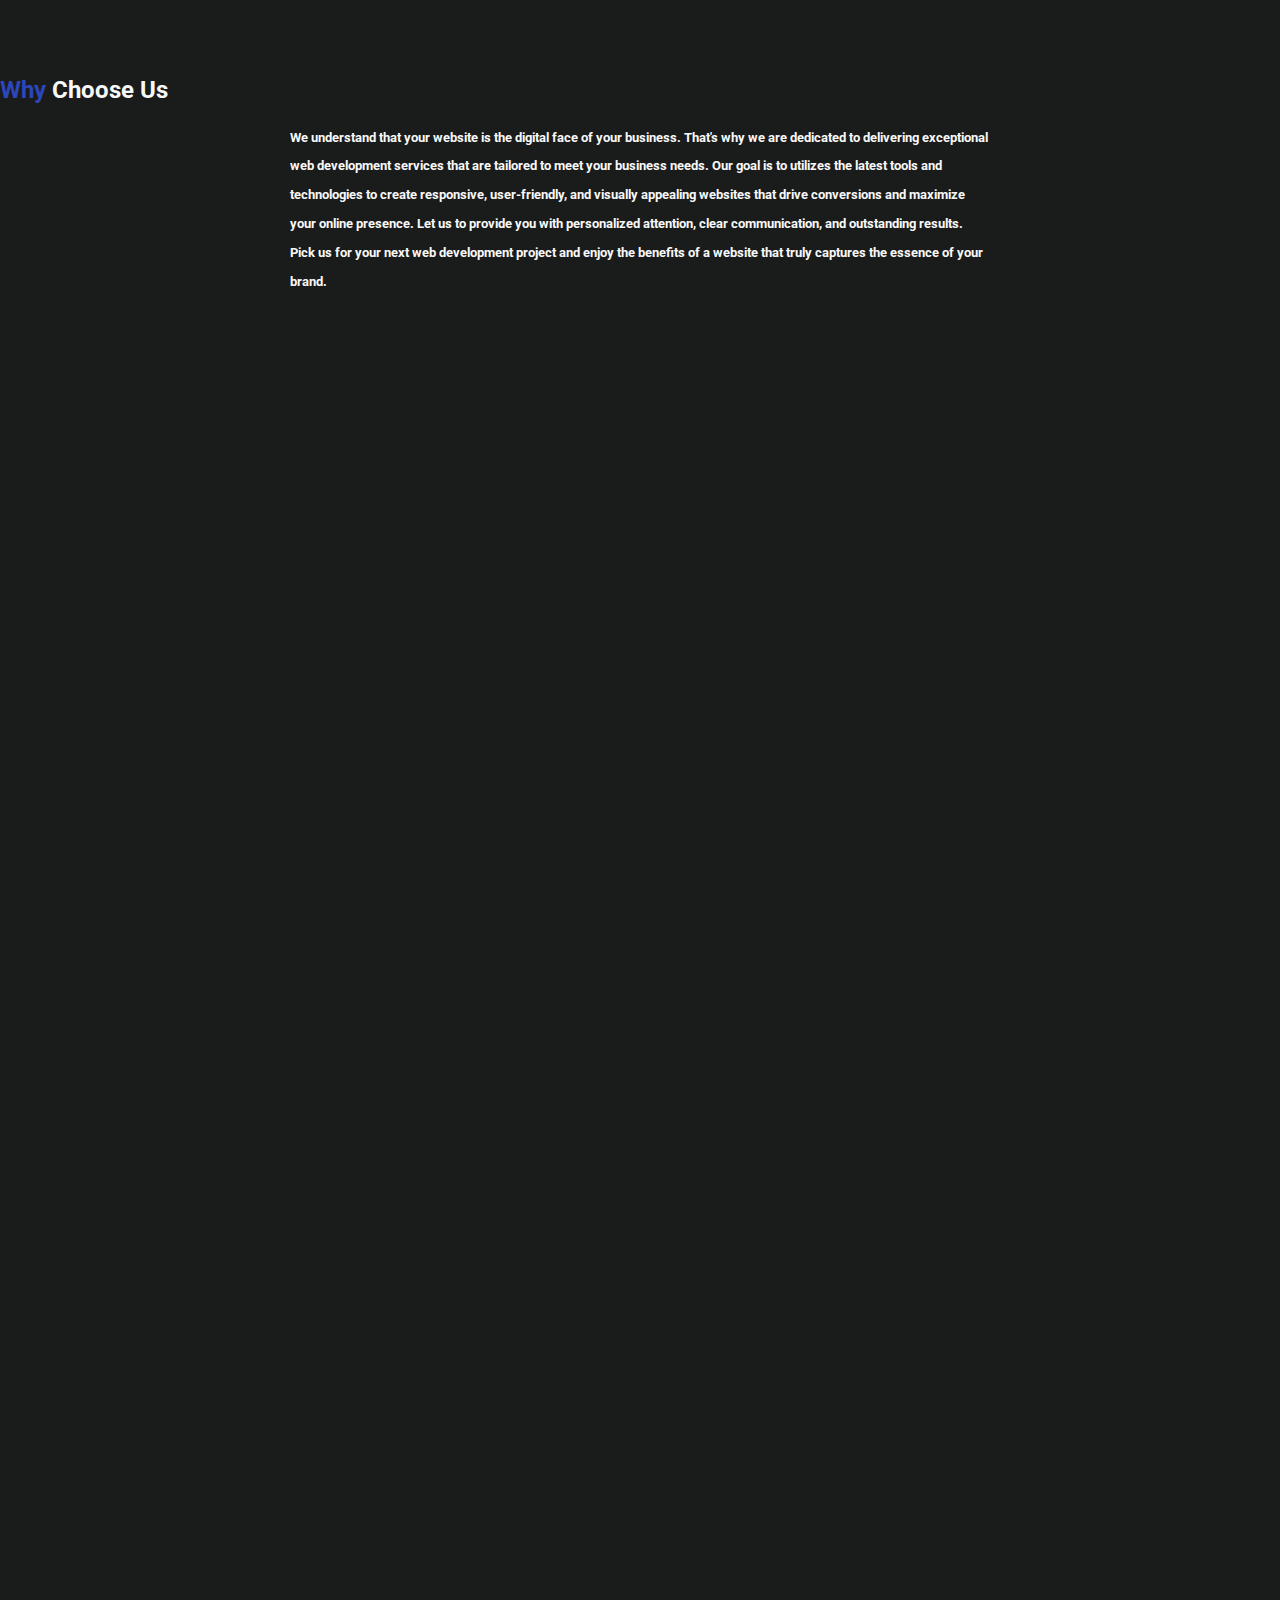
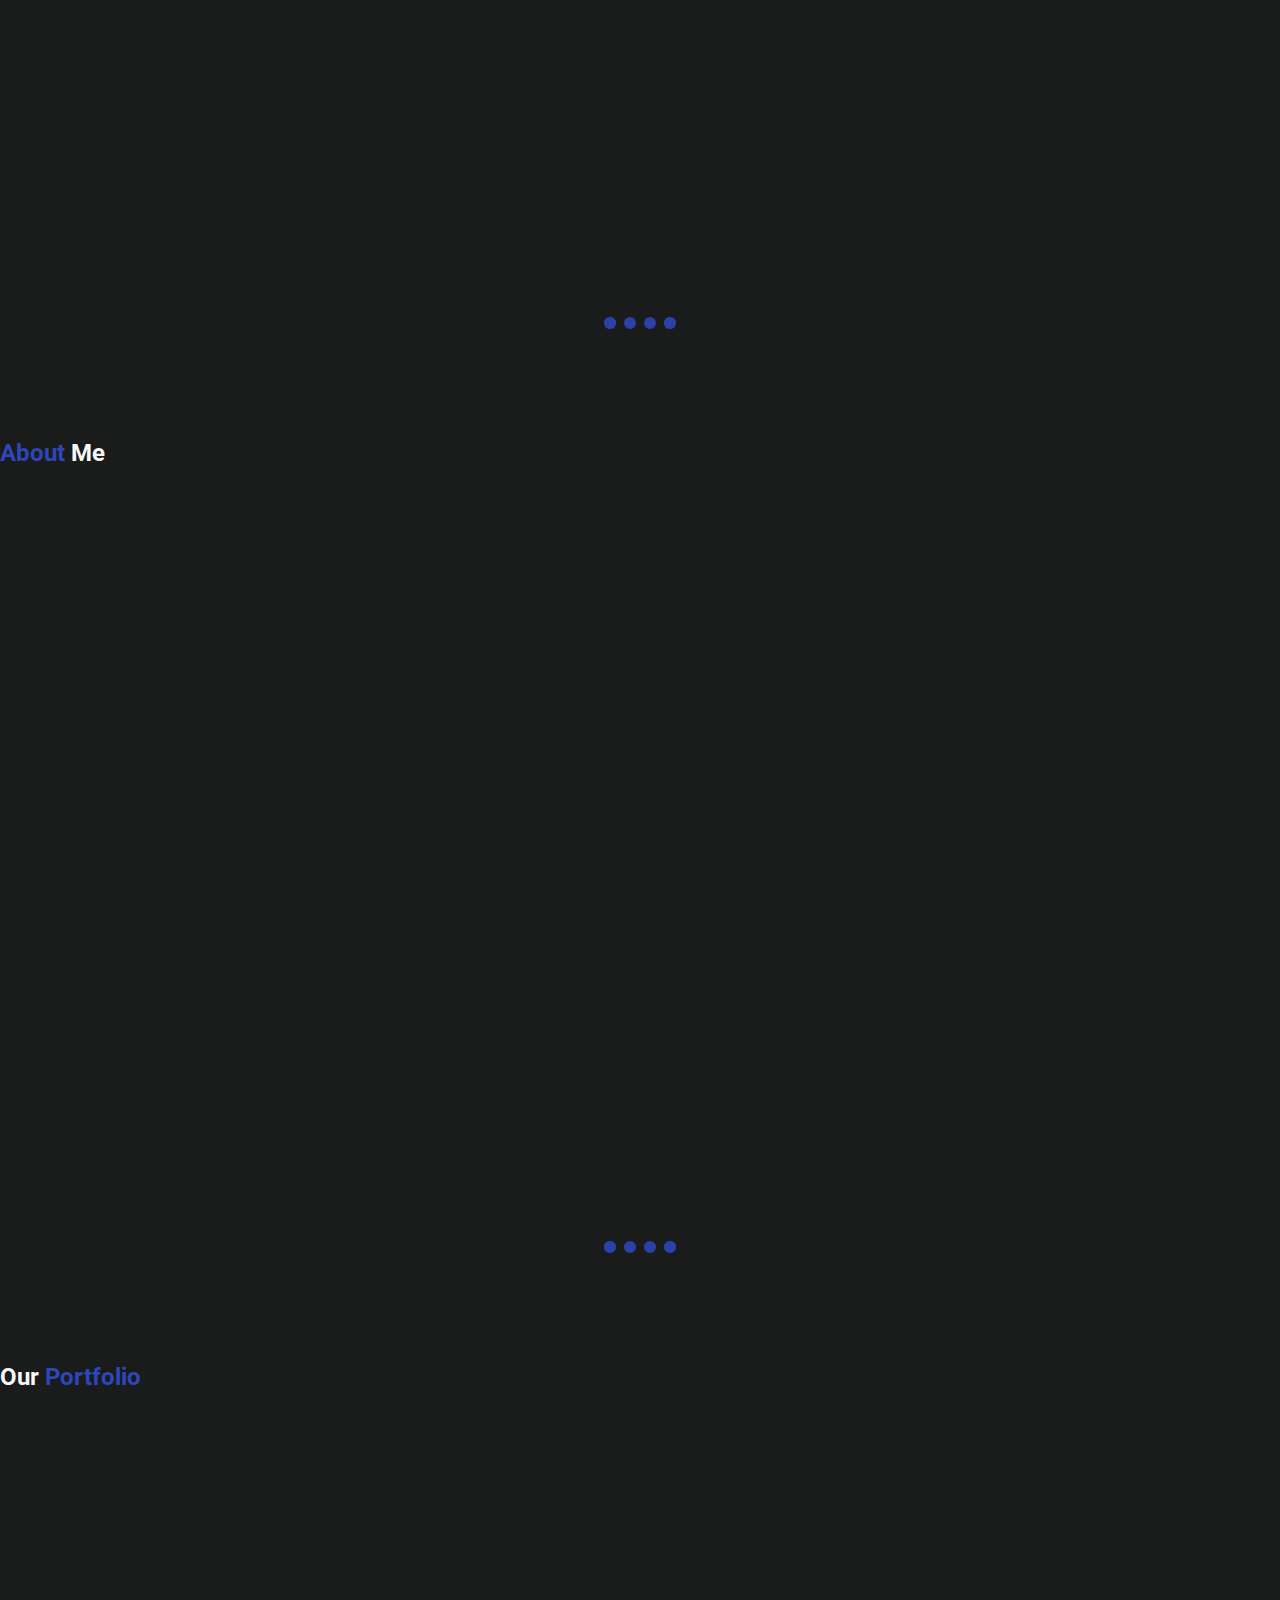
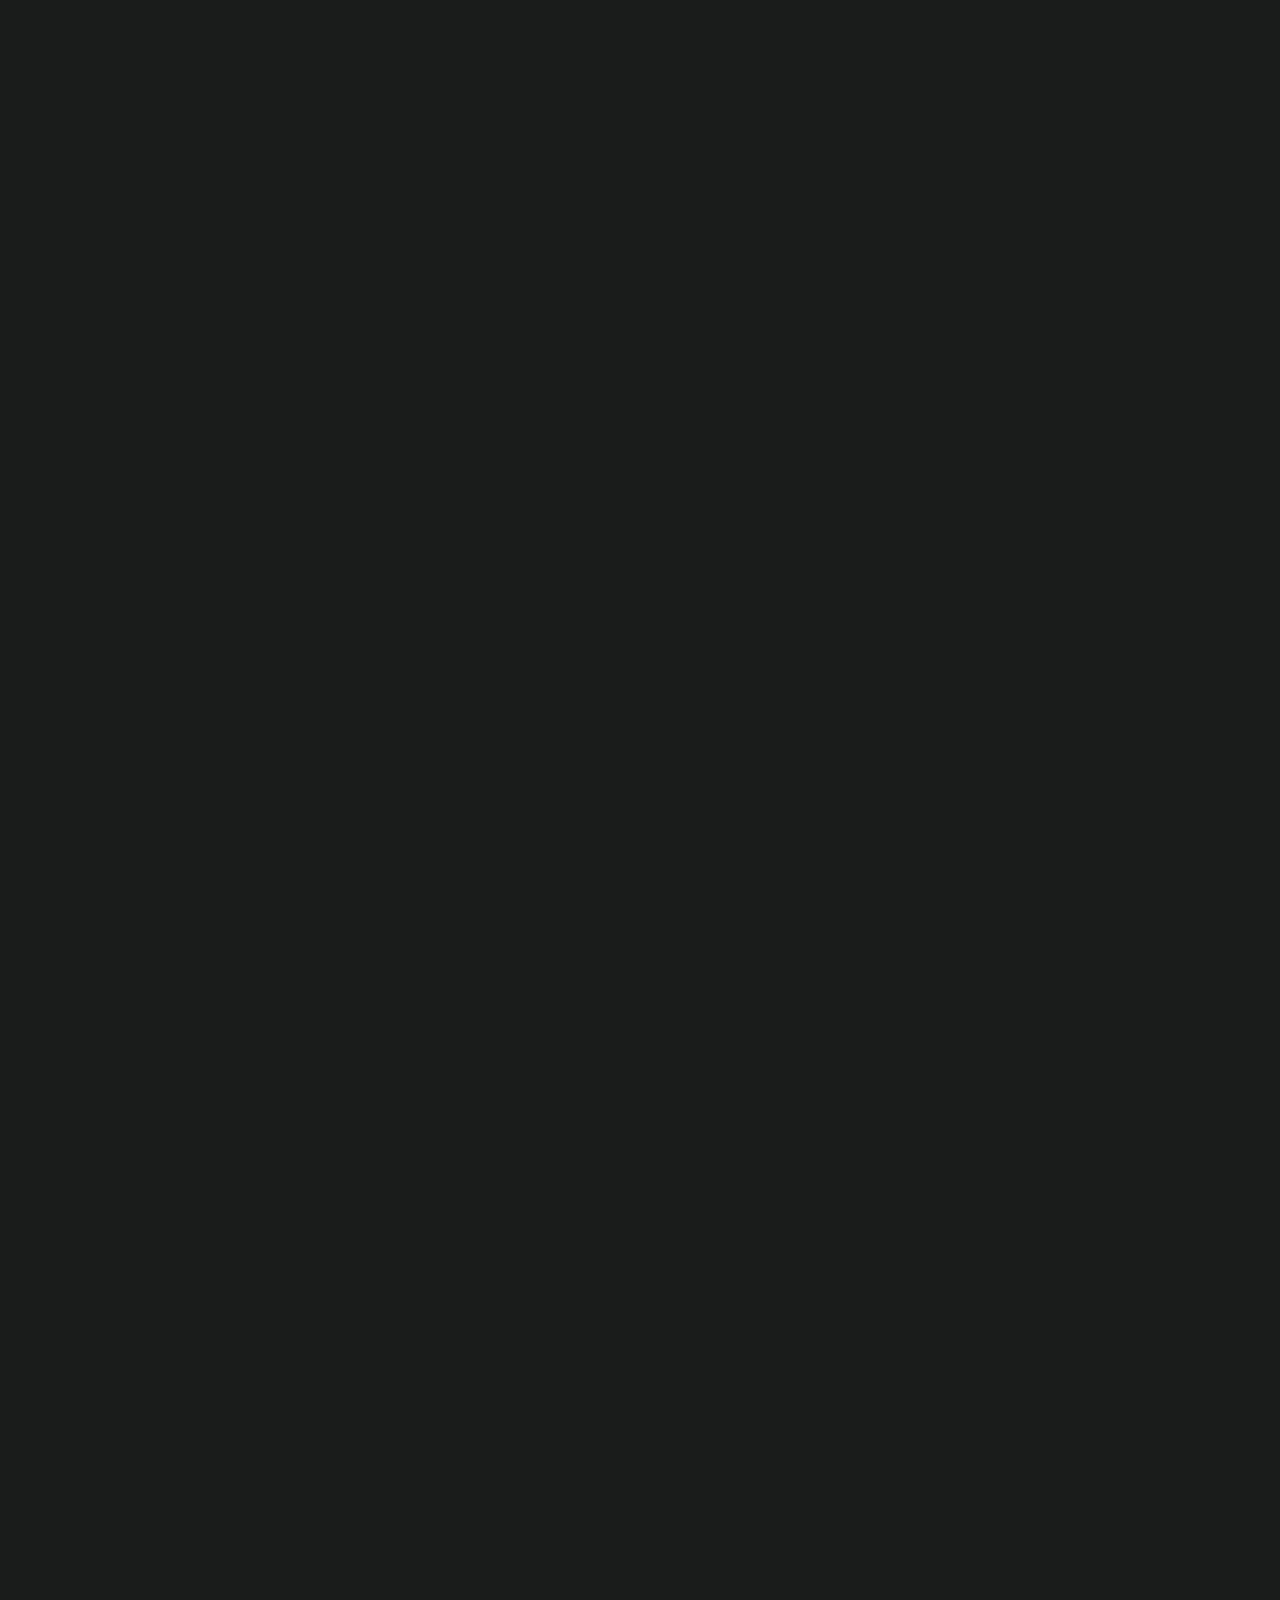
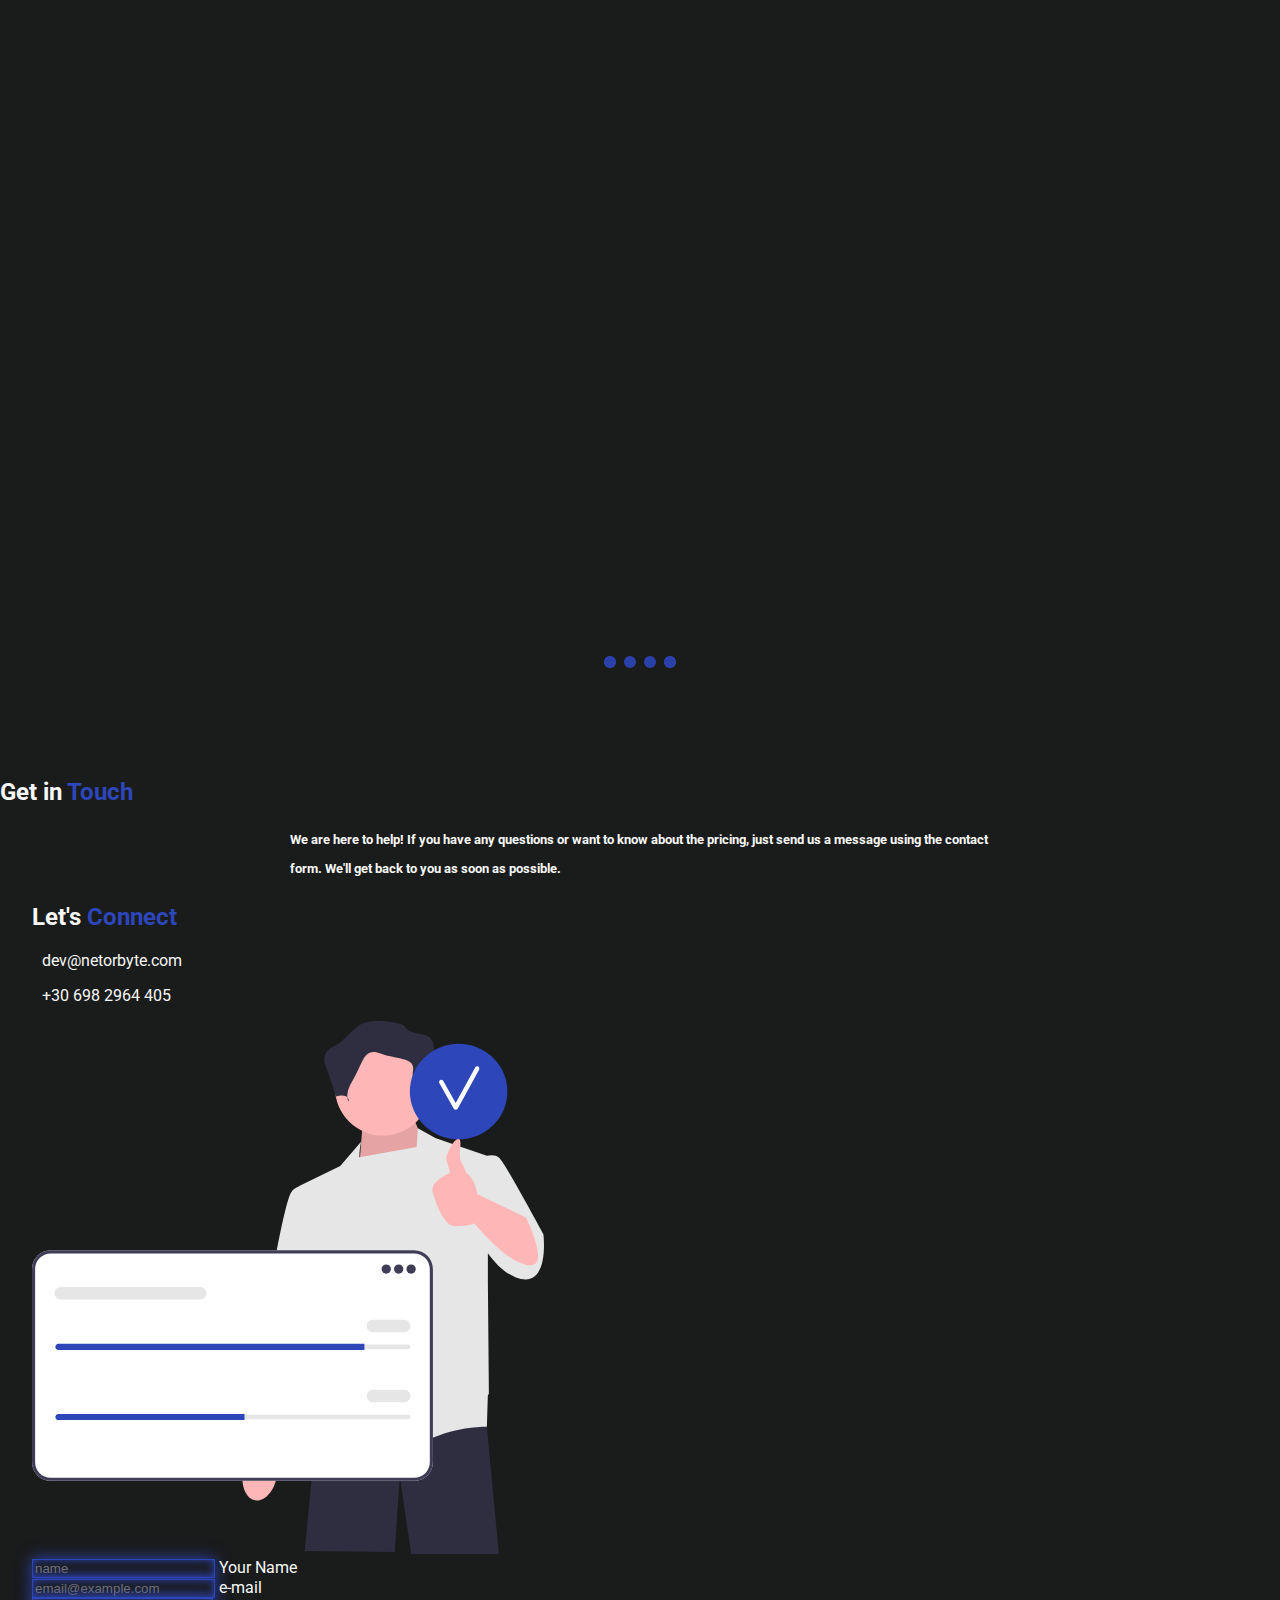
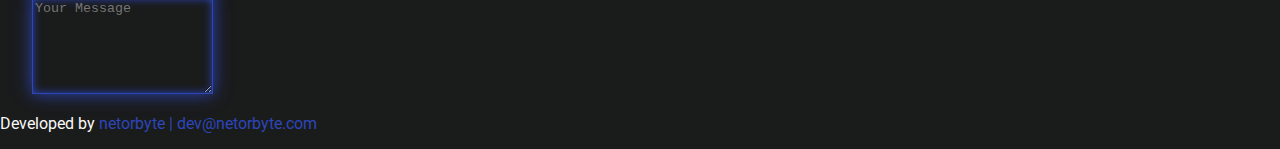
==== commit 9f27ba88: "Update index (1).html" ====
--- a/index (1).html
+++ b/index (1).html
@@ -371,30 +371,25 @@
                     <img class="w-50 mt-3" src="images/connect.svg" alt="connect with us image">
                 </div>
                 <div class="footer-text col-md-6">
-                    <form action="form.php" method="POST">
-                        <div class="form-floating mb-3">
-                            <input type="name" class="form-control" id="floatingInput" placeholder="name" name="name"
-                                required>
-                            <label class="form-inner" for="floatingInput">Your Name</label>
-                        </div>
-                        <div class="form-floating">
-                            <input type="email" class="form-control" id="floatingInput" placeholder="email@example.com"
-                                name="email" required>
-                            <label class="form-inner" for="floatingInput">e-mail</label>
-                        </div>
-                        <div class="mb-2">
-                            <label class="form-inner" for="exampleFormControlTextarea1" class="form-label"></label>
-                            <textarea class="form-control" id="exampleFormControlTextarea1" rows="6"
-                                placeholder="Your Message" name="message" required></textarea>
-                        </div>
-                        <!-- Honeypot Field -->
-                        <div style="display: none;">
-                            <label for="honeypot">Leave this field empty:</label>
-                            <input type="text" id="honeypot" name="honeypot">
-                        </div>
-                        <button class="btn btn3 mt-3 w-100" type="submit">Send</button>
-
-                    </form>
+                    <form id="contact-form" action="form.php" method="POST">
+    <div class="form-floating mb-3">
+        <input type="name" class="form-control" id="name" placeholder="name" name="name" required>
+        <label class="form-inner" for="name">Your Name</label>
+    </div>
+    <div class="form-floating">
+        <input type="email" class="form-control" id="email" placeholder="email@example.com" name="email" required>
+        <label class="form-inner" for="email">e-mail</label>
+    </div>
+    <div class="mb-2">
+        <textarea class="form-control" id="message" rows="6" placeholder="Your Message" name="message" required></textarea>
+    </div>
+
+    <!-- Honeypot field -->
+    <label class="honeypot-field" for="honeypot" style="display:none;>Leave this field empty:</label>
+    <input type="text" id="honeypot" name="honeypot" class="honeypot-field">
+
+    <button class="btn btn3 mt-3 w-100" type="submit">Send</button>
+</form>
                 </div>
 
             </div>
@@ -425,4 +420,4 @@
         crossorigin="anonymous"></script>
 </body>
 
-</html>+</html>
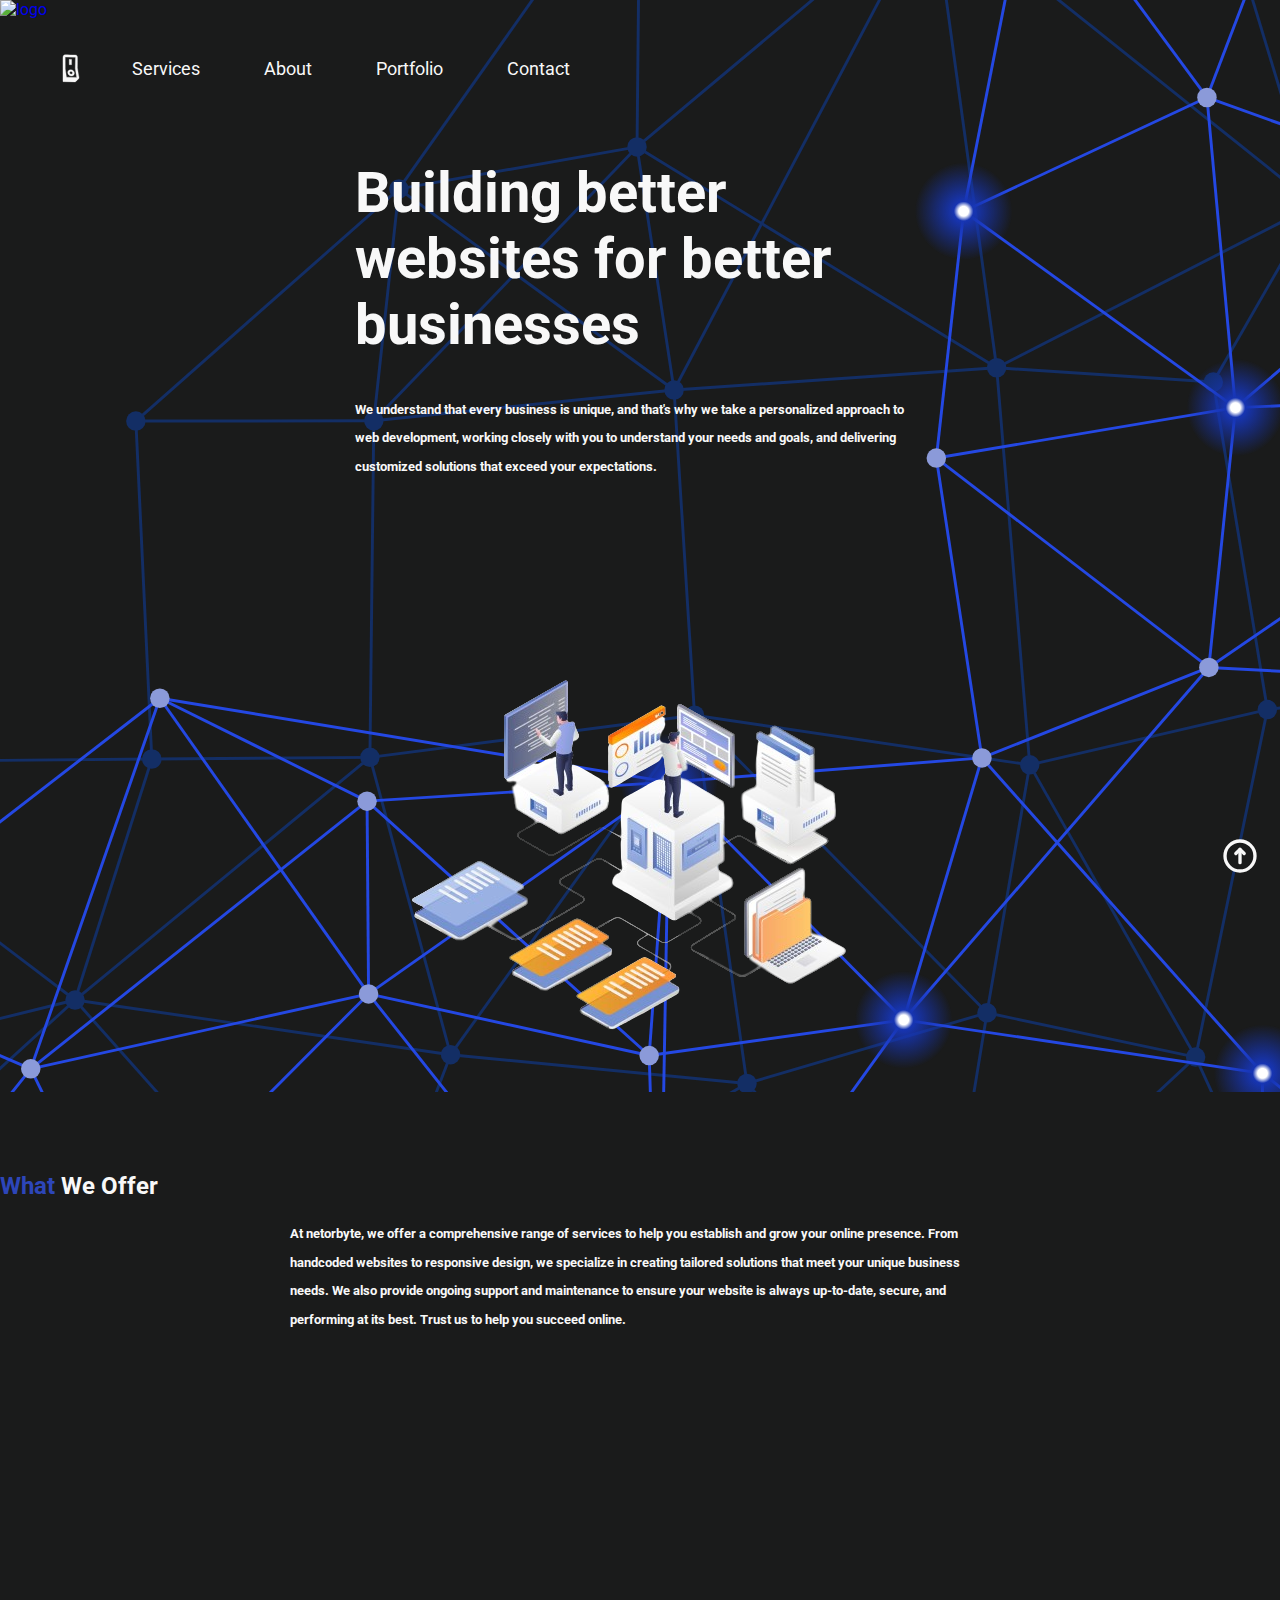
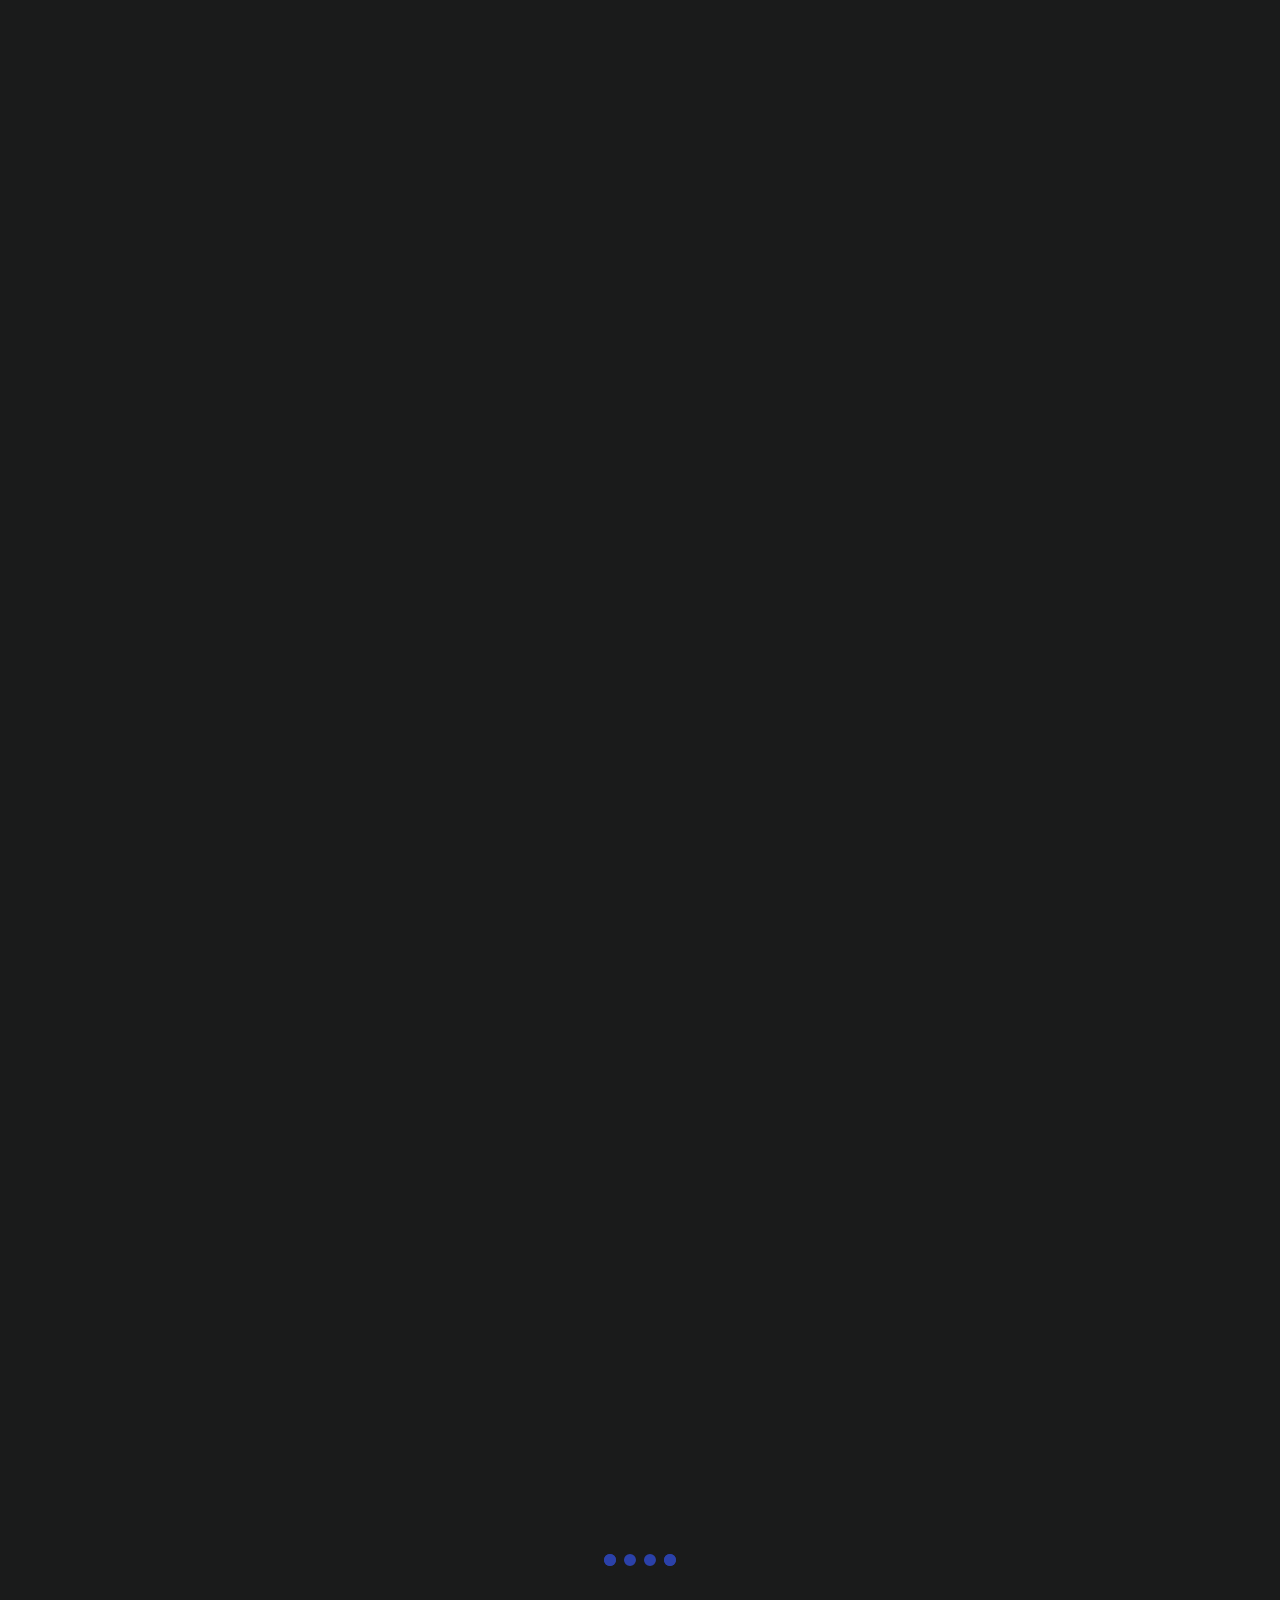
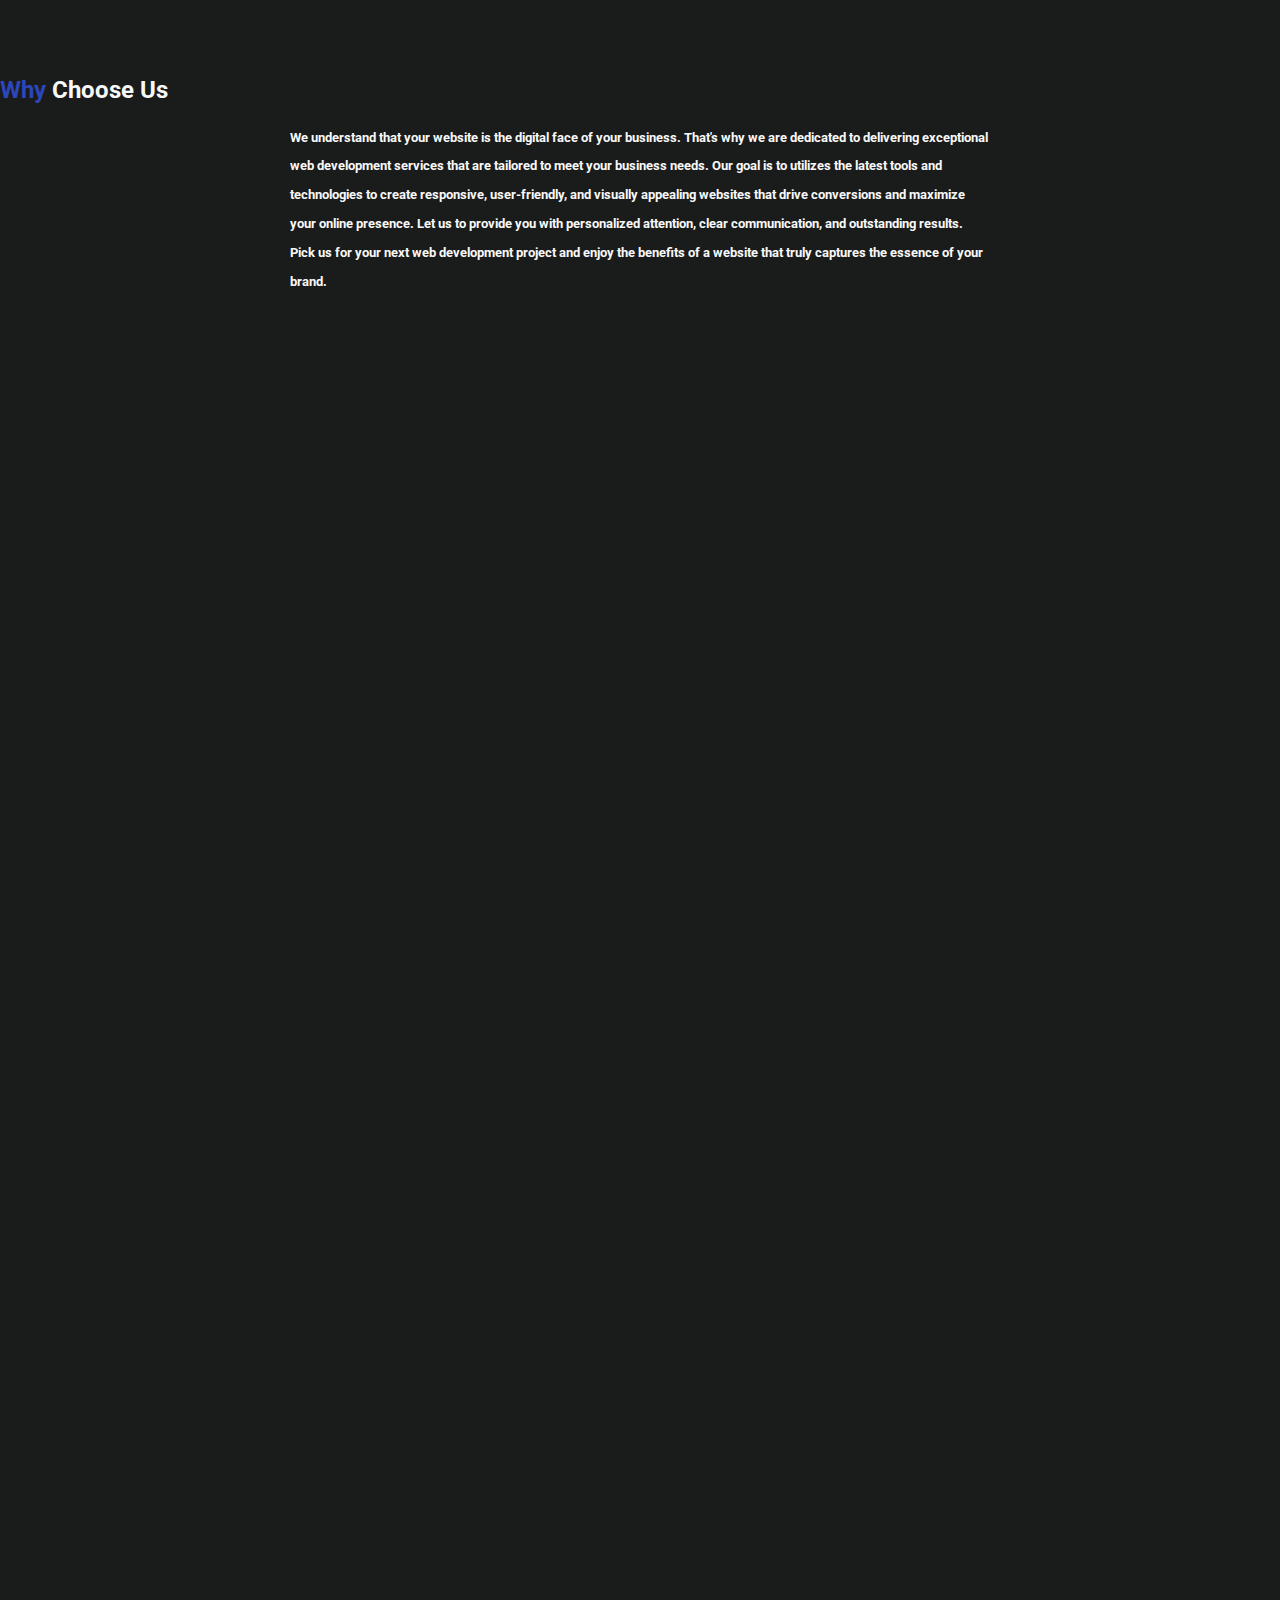
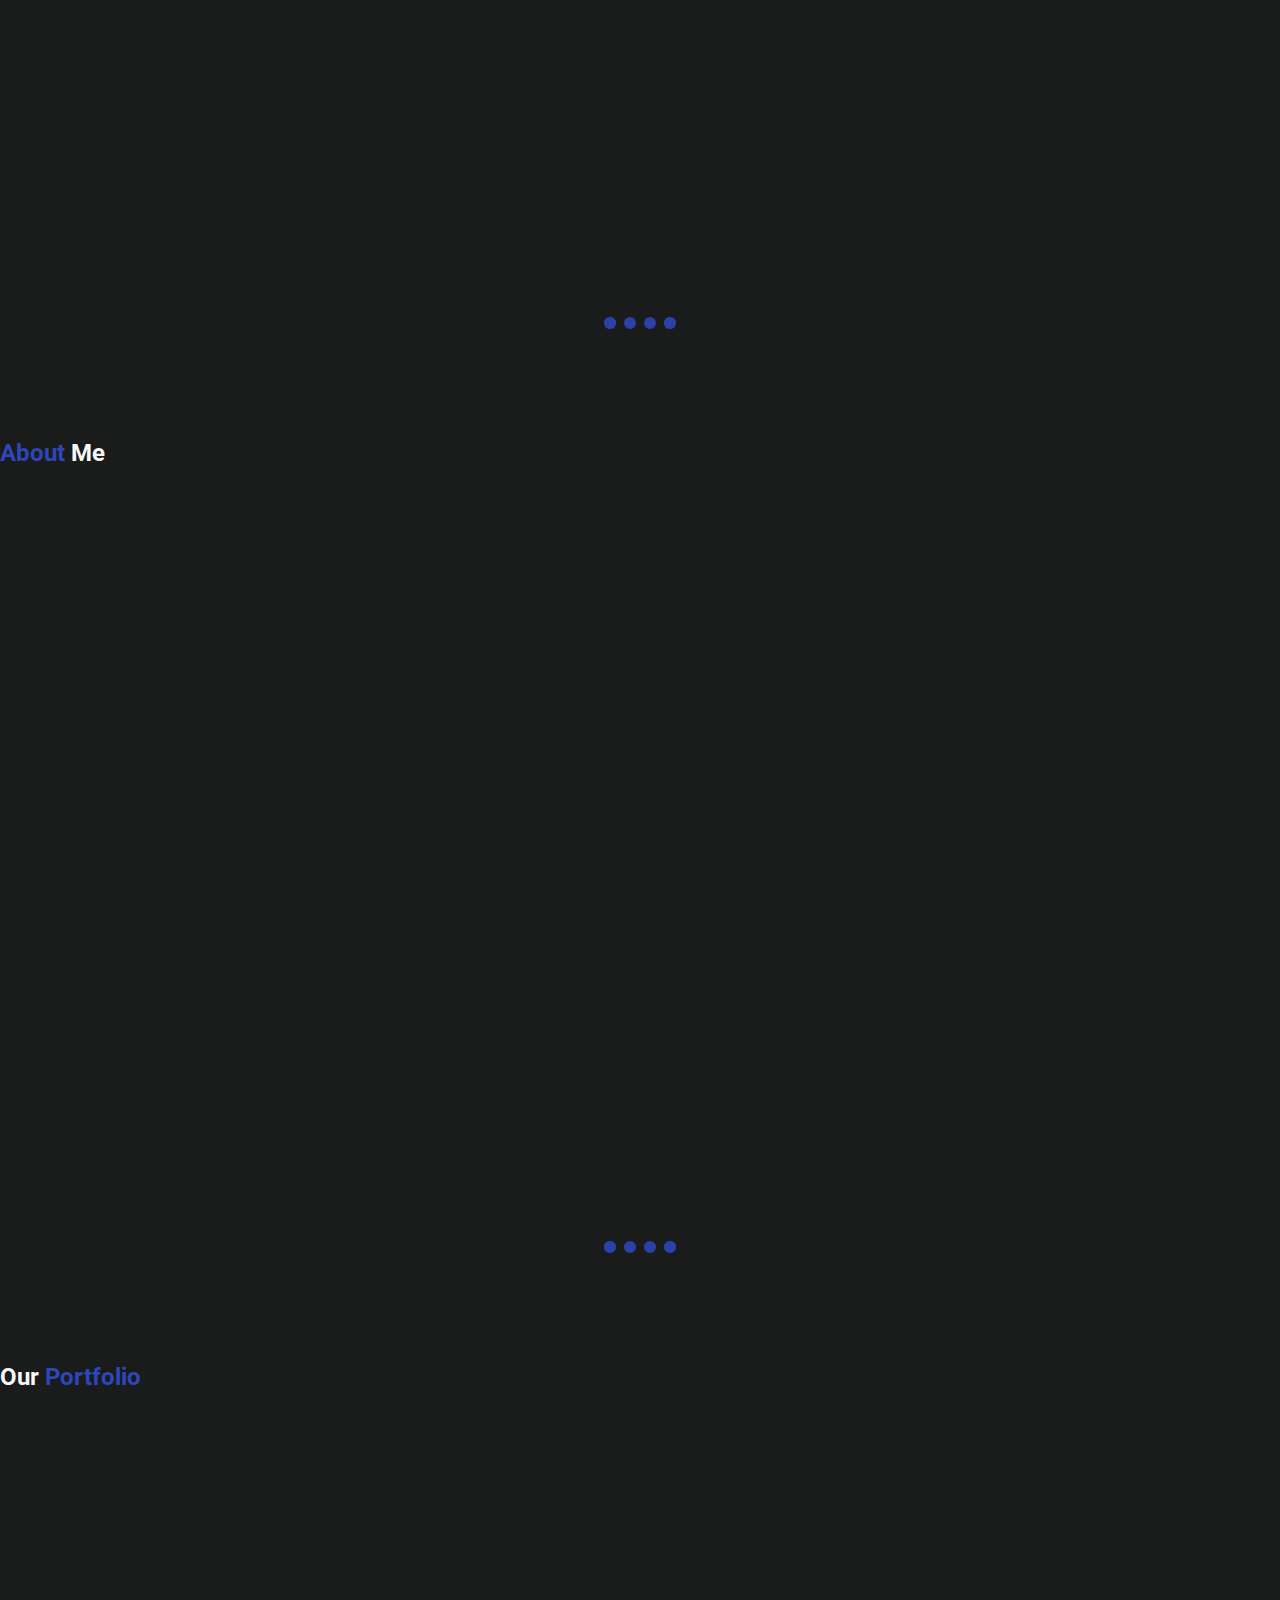
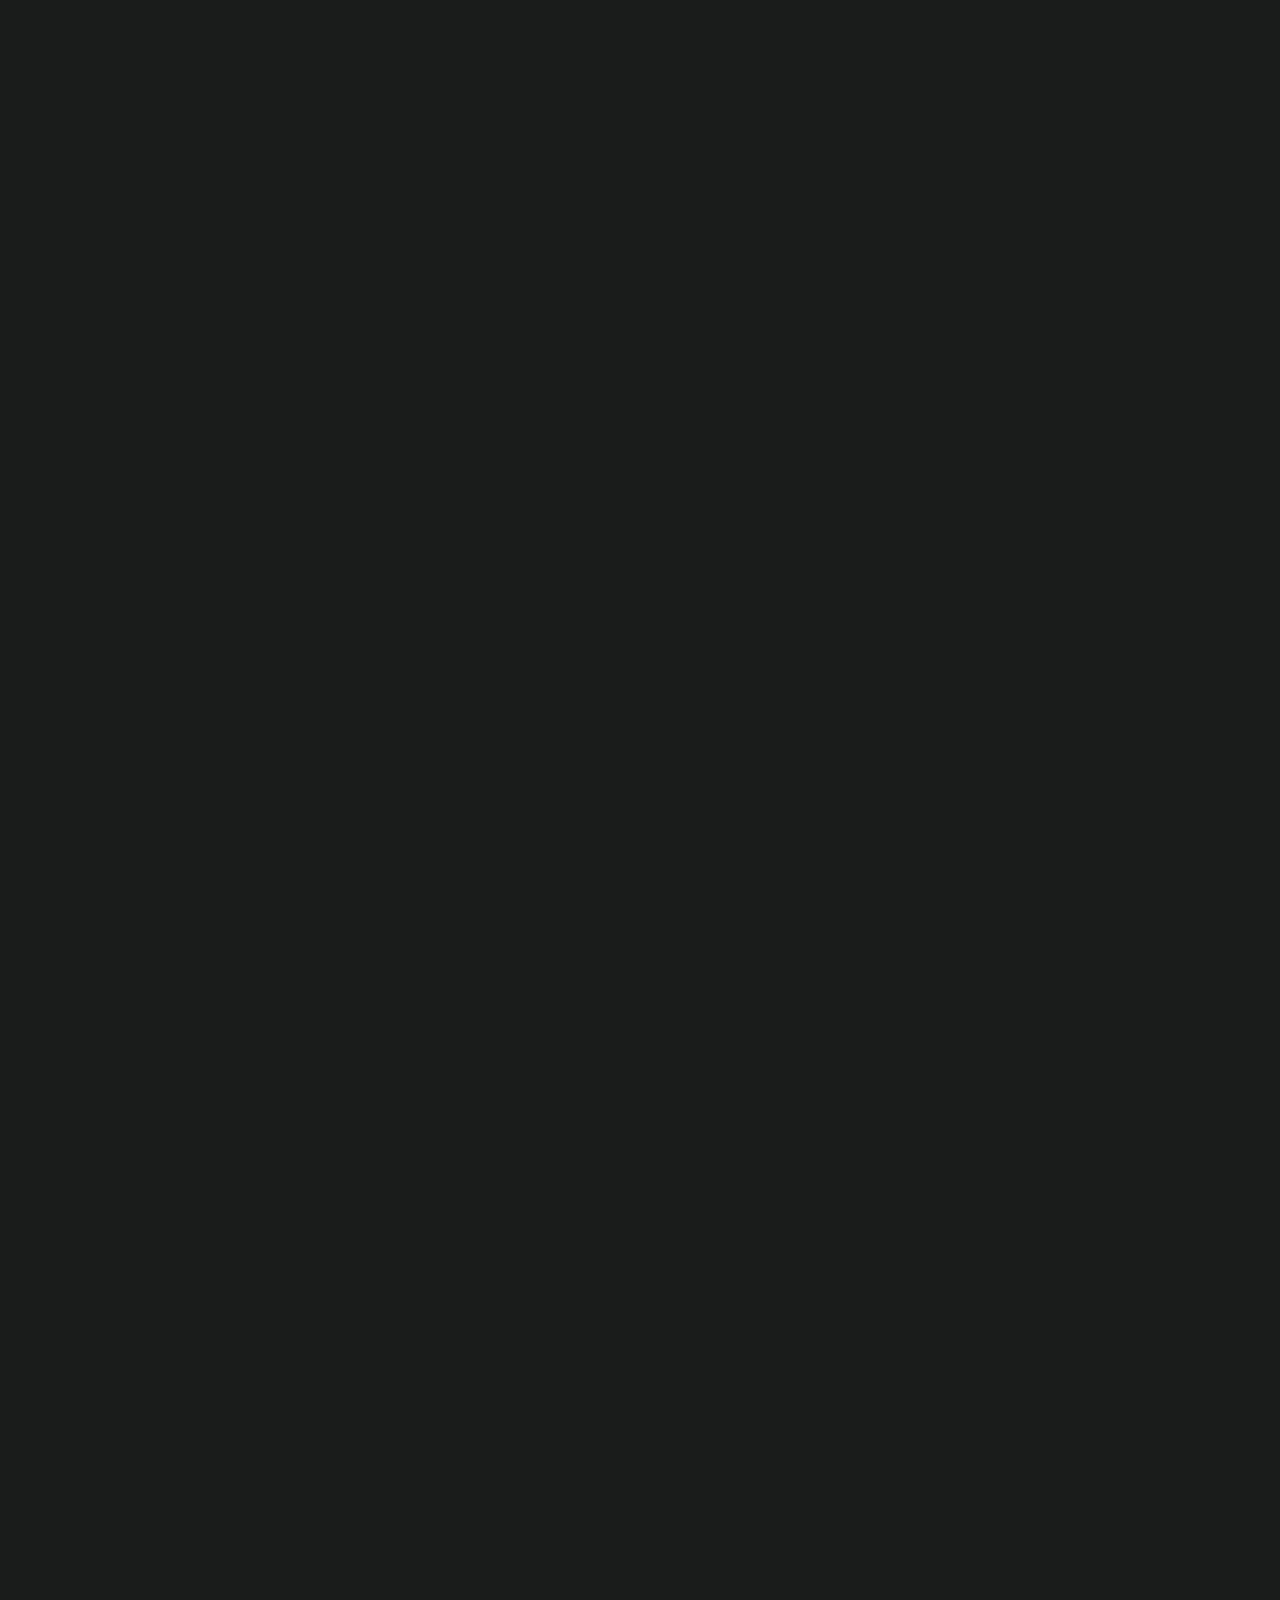
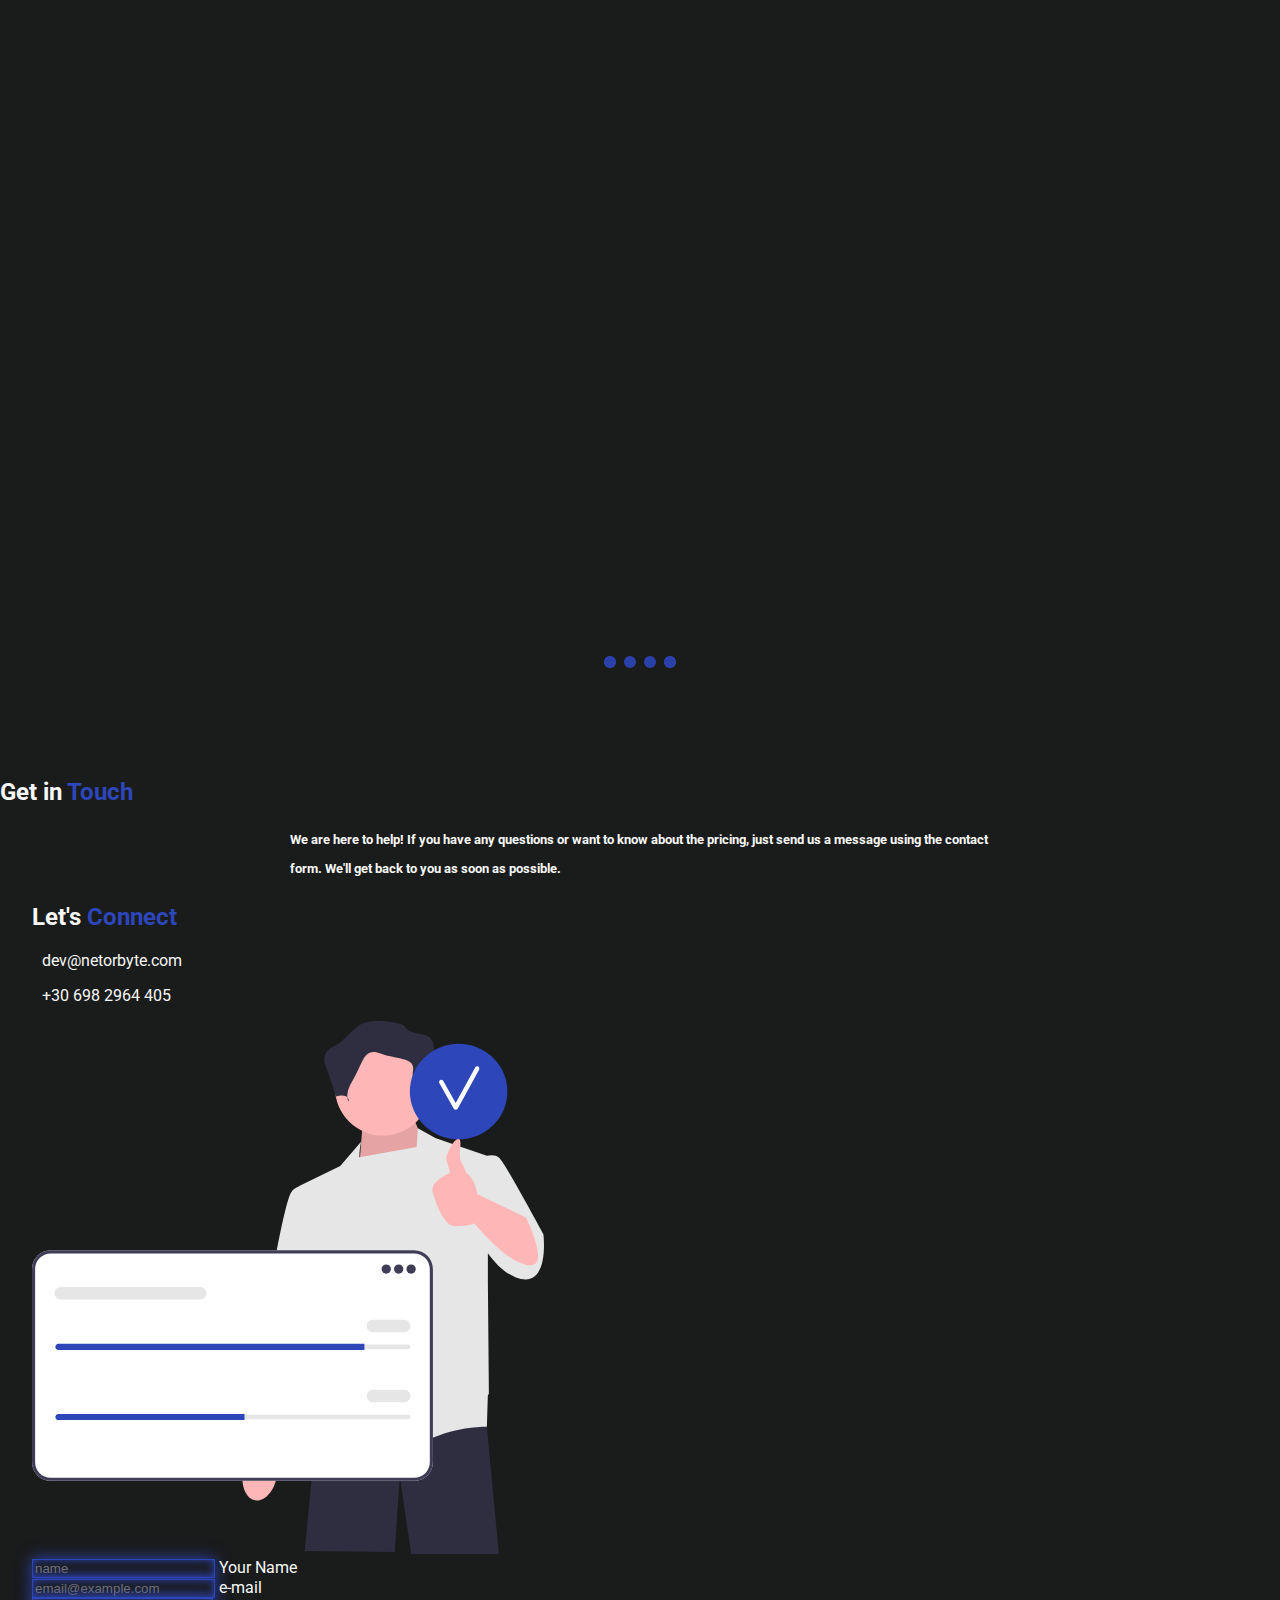
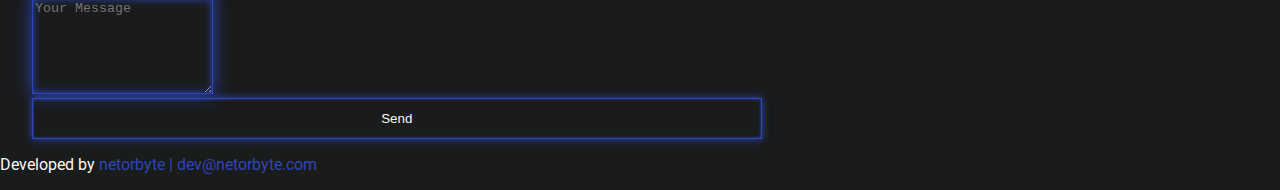
==== commit 511f2386: "Add files via upload" ====
--- a/index (1).html
+++ b/index (1).html
@@ -371,25 +371,30 @@
                     <img class="w-50 mt-3" src="images/connect.svg" alt="connect with us image">
                 </div>
                 <div class="footer-text col-md-6">
-                    <form id="contact-form" action="form.php" method="POST">
-    <div class="form-floating mb-3">
-        <input type="name" class="form-control" id="name" placeholder="name" name="name" required>
-        <label class="form-inner" for="name">Your Name</label>
-    </div>
-    <div class="form-floating">
-        <input type="email" class="form-control" id="email" placeholder="email@example.com" name="email" required>
-        <label class="form-inner" for="email">e-mail</label>
-    </div>
-    <div class="mb-2">
-        <textarea class="form-control" id="message" rows="6" placeholder="Your Message" name="message" required></textarea>
-    </div>
-
-    <!-- Honeypot field -->
-    <label class="honeypot-field" for="honeypot" style="display:none;>Leave this field empty:</label>
-    <input type="text" id="honeypot" name="honeypot" class="honeypot-field">
-
-    <button class="btn btn3 mt-3 w-100" type="submit">Send</button>
-</form>
+                    <form action="form.php" method="POST">
+                        <div class="form-floating mb-3">
+                            <input type="name" class="form-control" id="floatingInput" placeholder="name" name="name"
+                                required>
+                            <label class="form-inner" for="floatingInput">Your Name</label>
+                        </div>
+                        <div class="form-floating">
+                            <input type="email" class="form-control" id="floatingInput" placeholder="email@example.com"
+                                name="email" required>
+                            <label class="form-inner" for="floatingInput">e-mail</label>
+                        </div>
+                        <div class="mb-2">
+                            <label class="form-inner" for="exampleFormControlTextarea1" class="form-label"></label>
+                            <textarea class="form-control" id="exampleFormControlTextarea1" rows="6"
+                                placeholder="Your Message" name="message" required></textarea>
+                        </div>
+                        <!-- Honeypot Field -->
+                        <div style="display: none;">
+                            <label for="honeypot">Leave this field empty:</label>
+                            <input type="text" id="honeypot" name="honeypot">
+                        </div>
+                        <button class="btn btn3 mt-3 w-100" type="submit">Send</button>
+
+                    </form>
                 </div>
 
             </div>
@@ -420,4 +425,4 @@
         crossorigin="anonymous"></script>
 </body>
 
-</html>
+</html>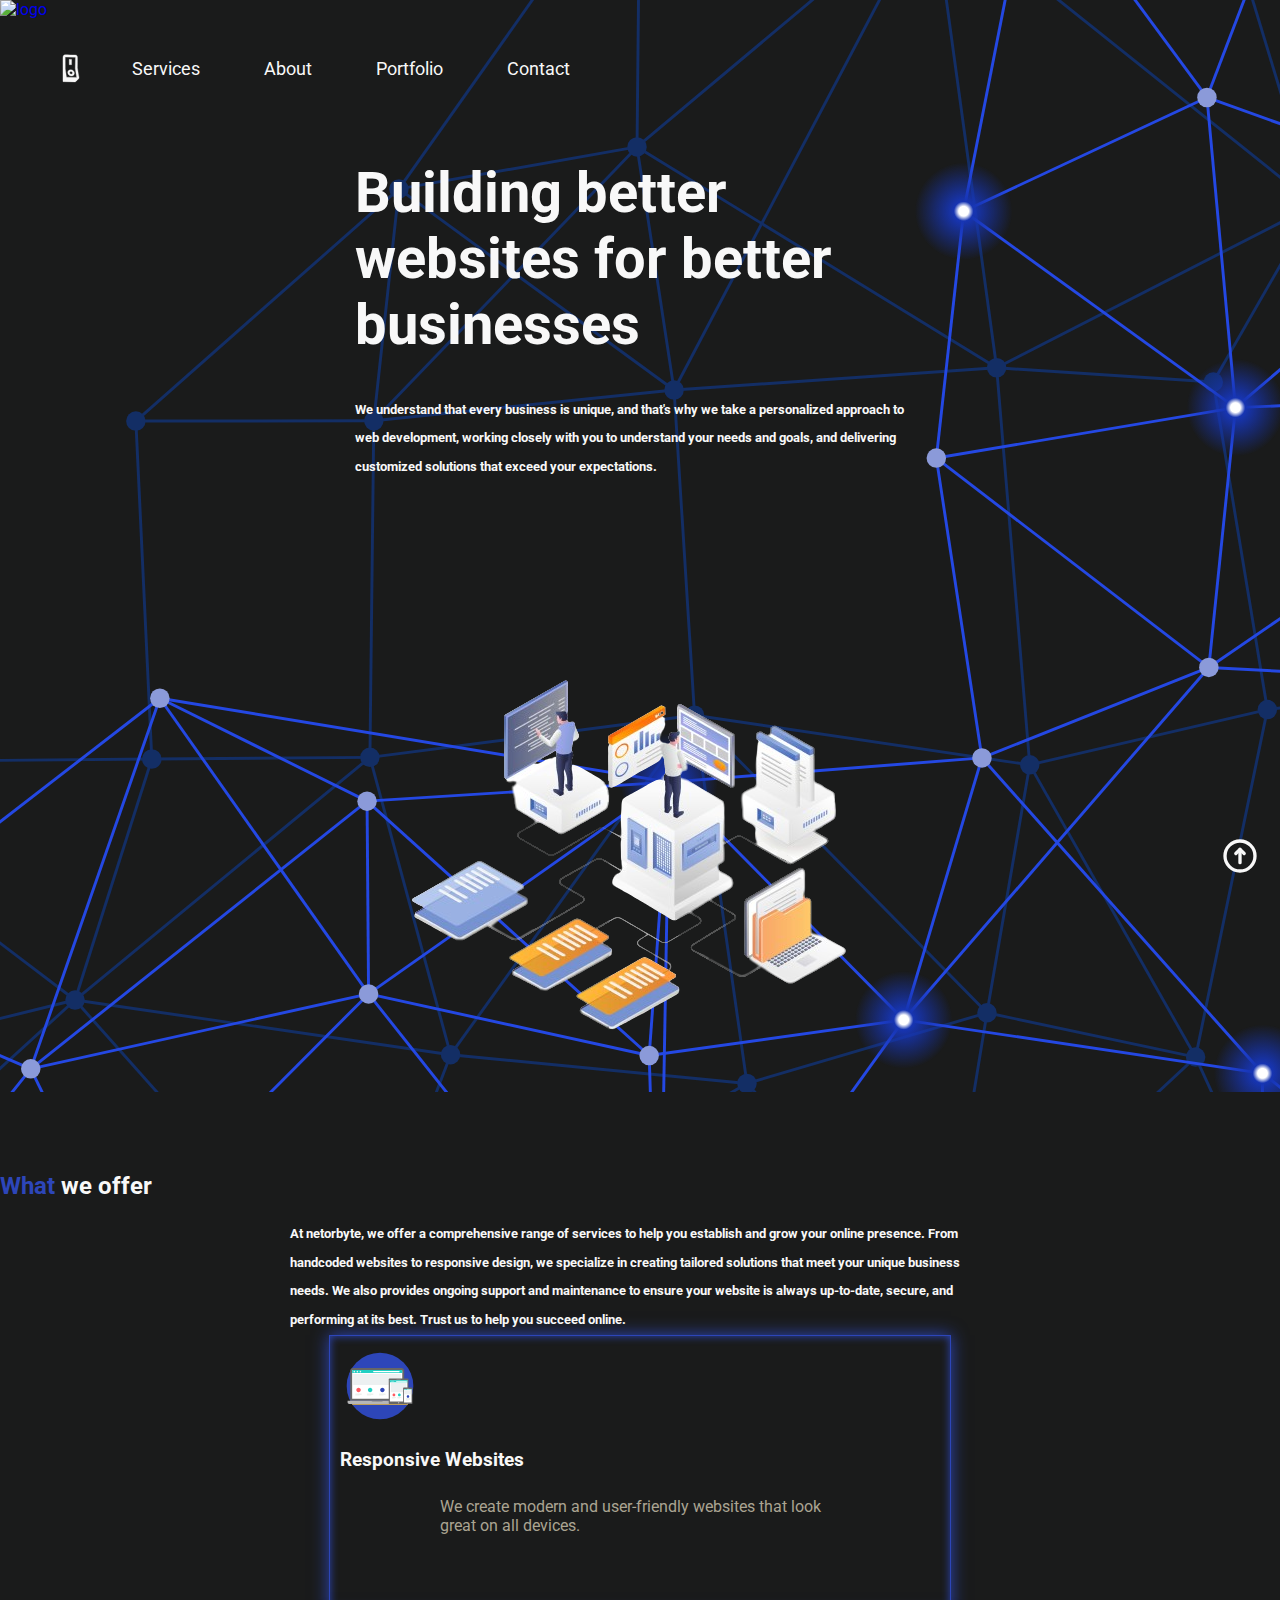
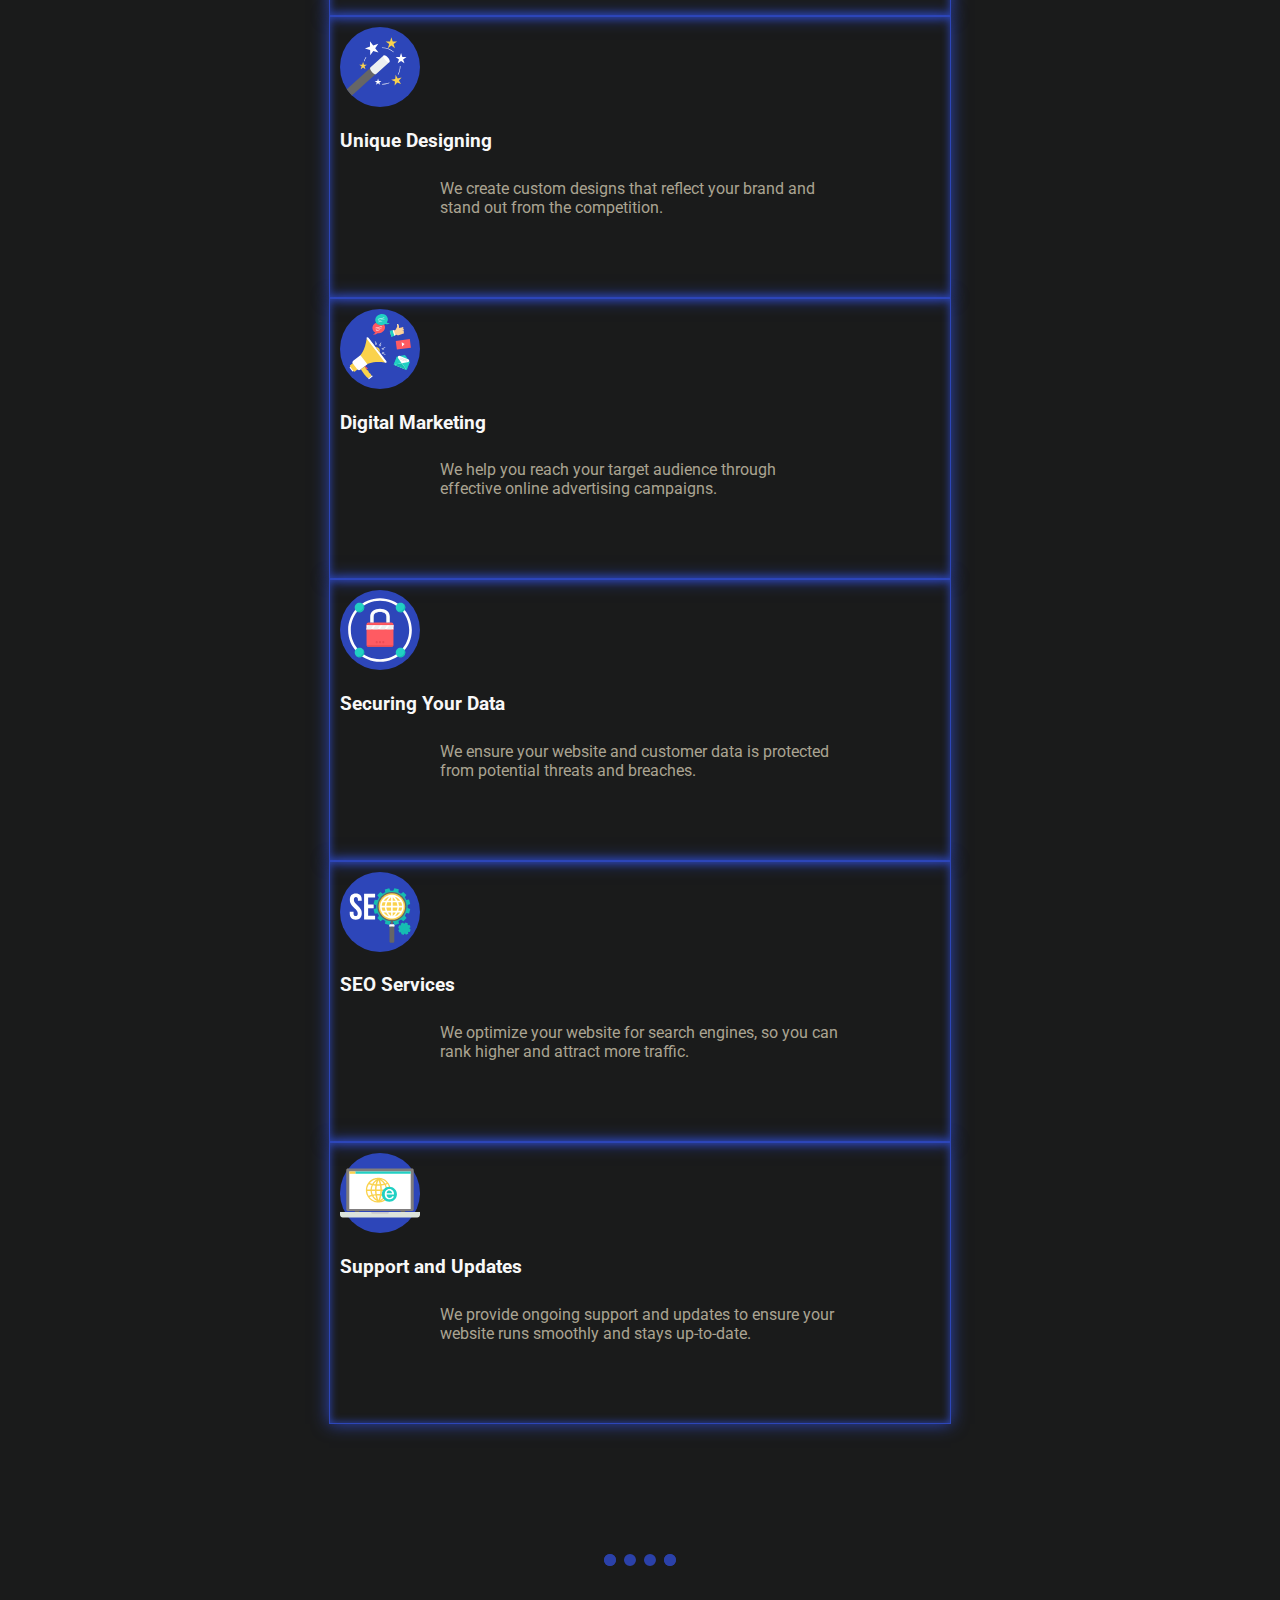
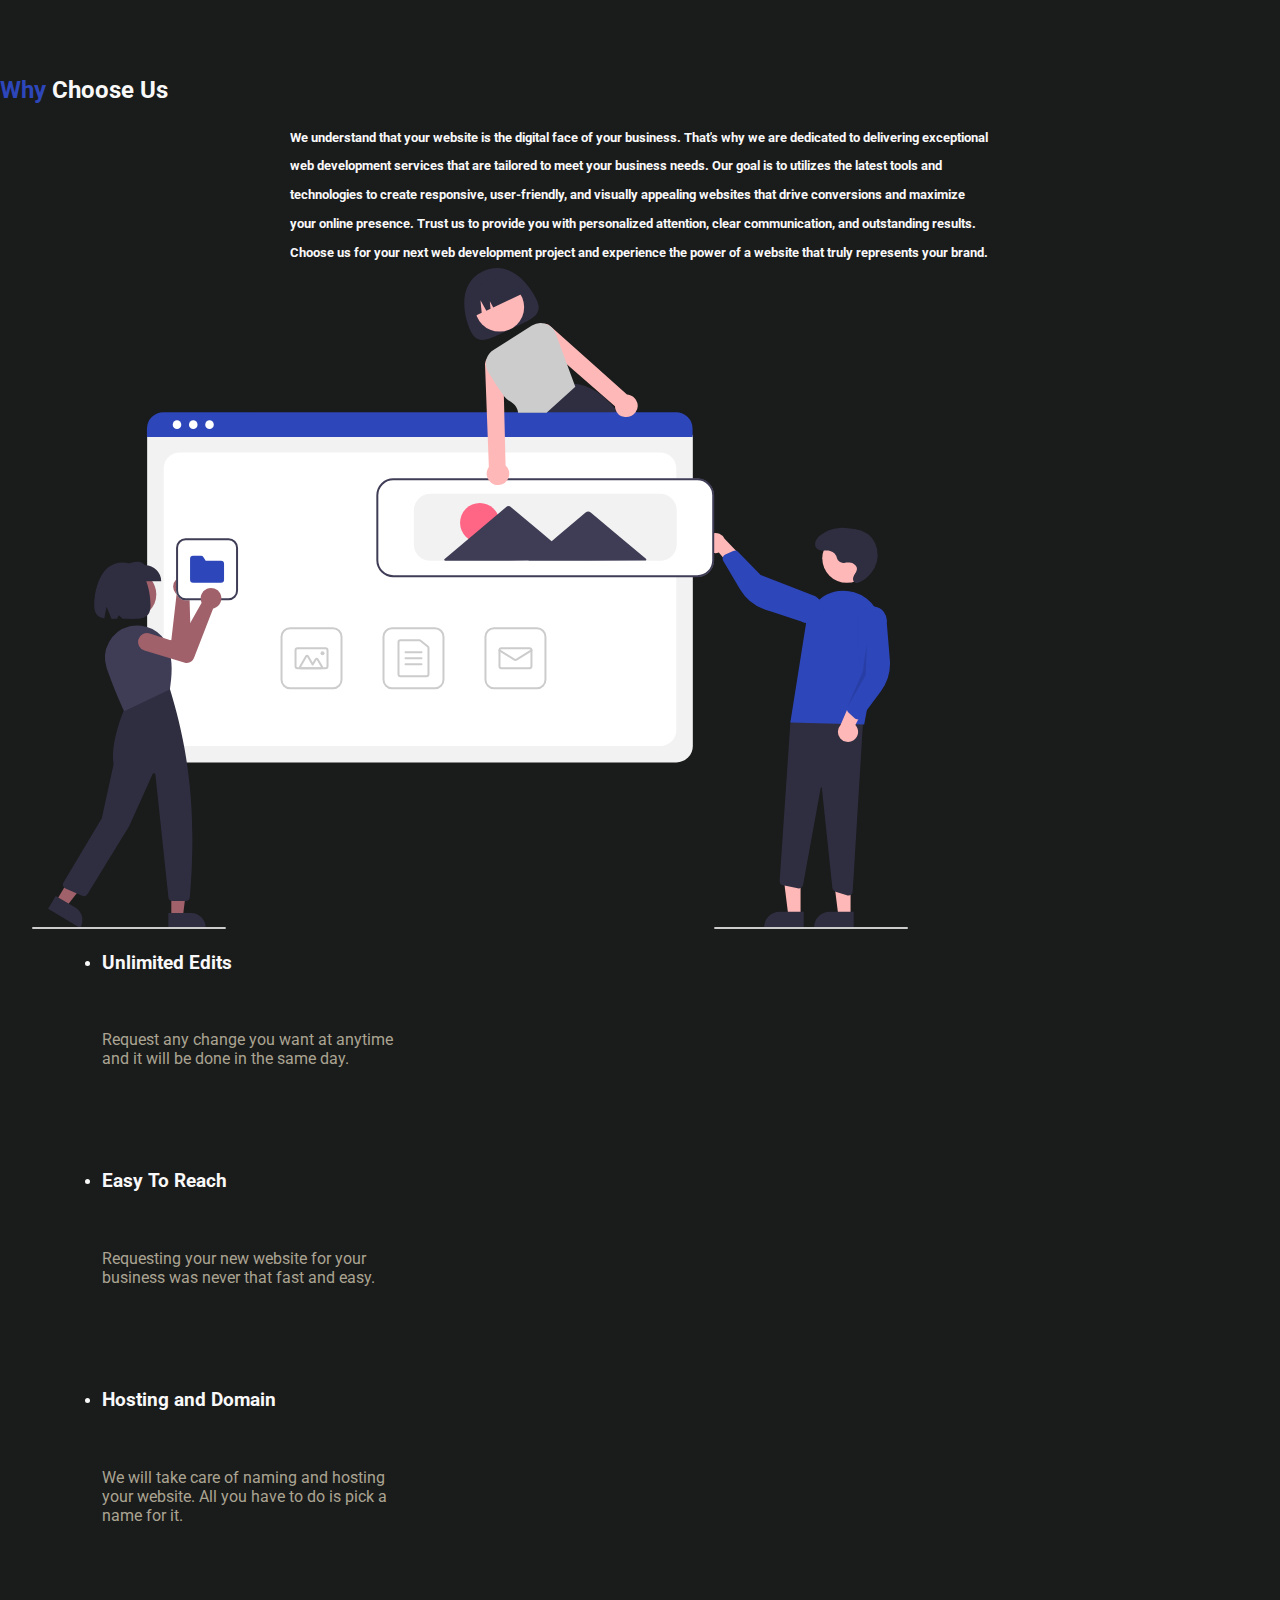
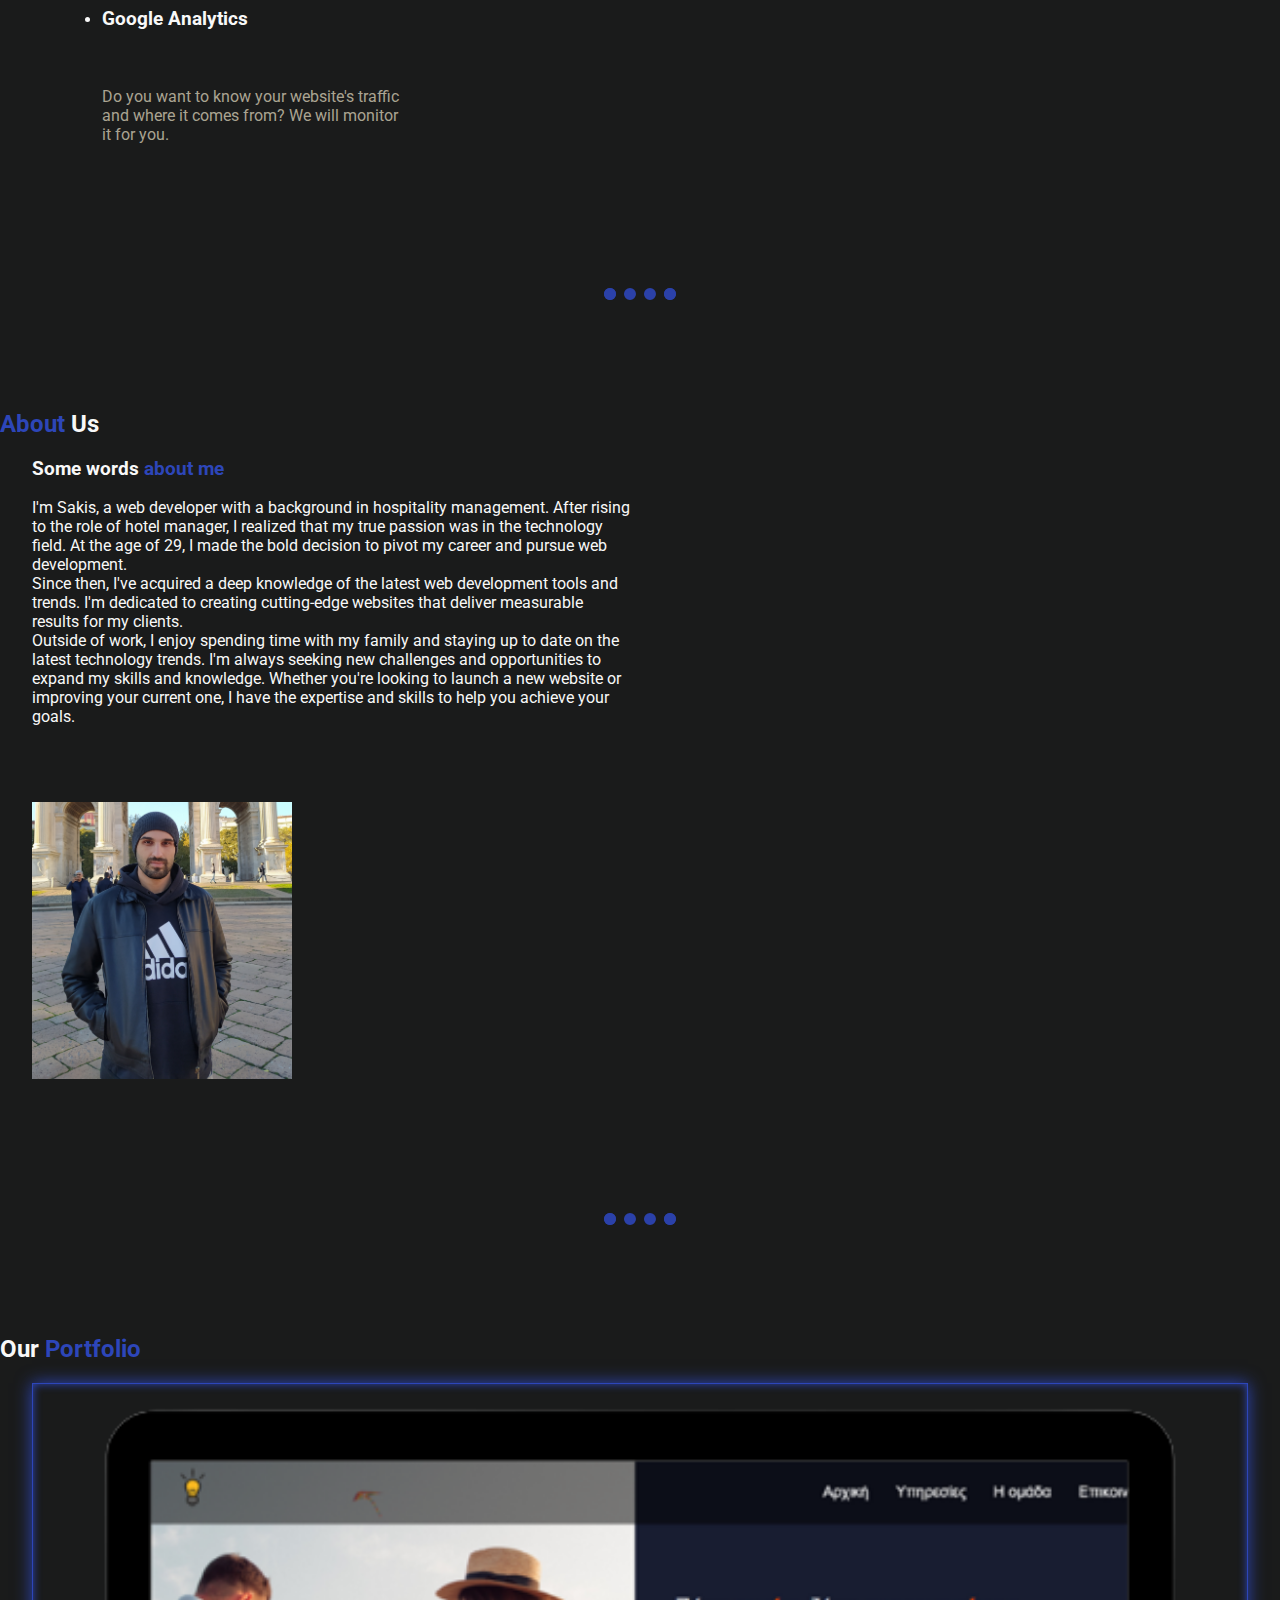
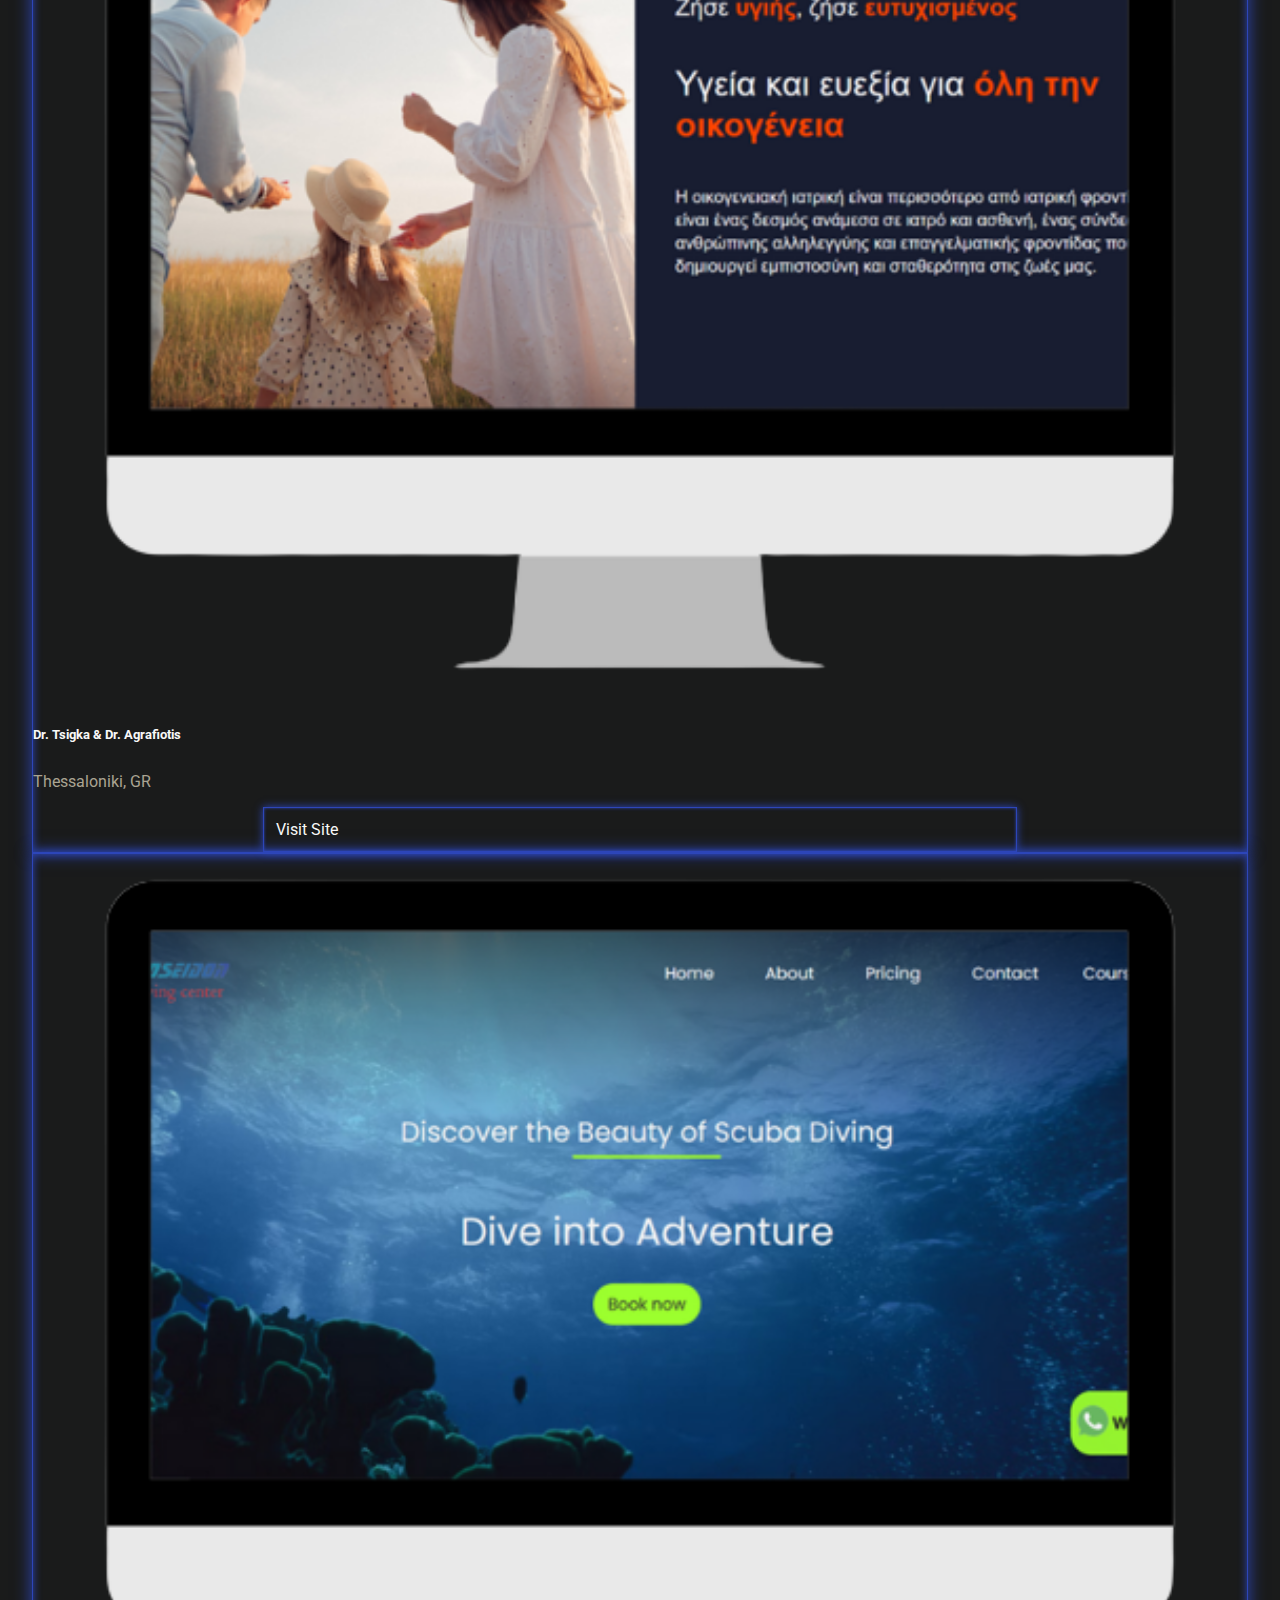
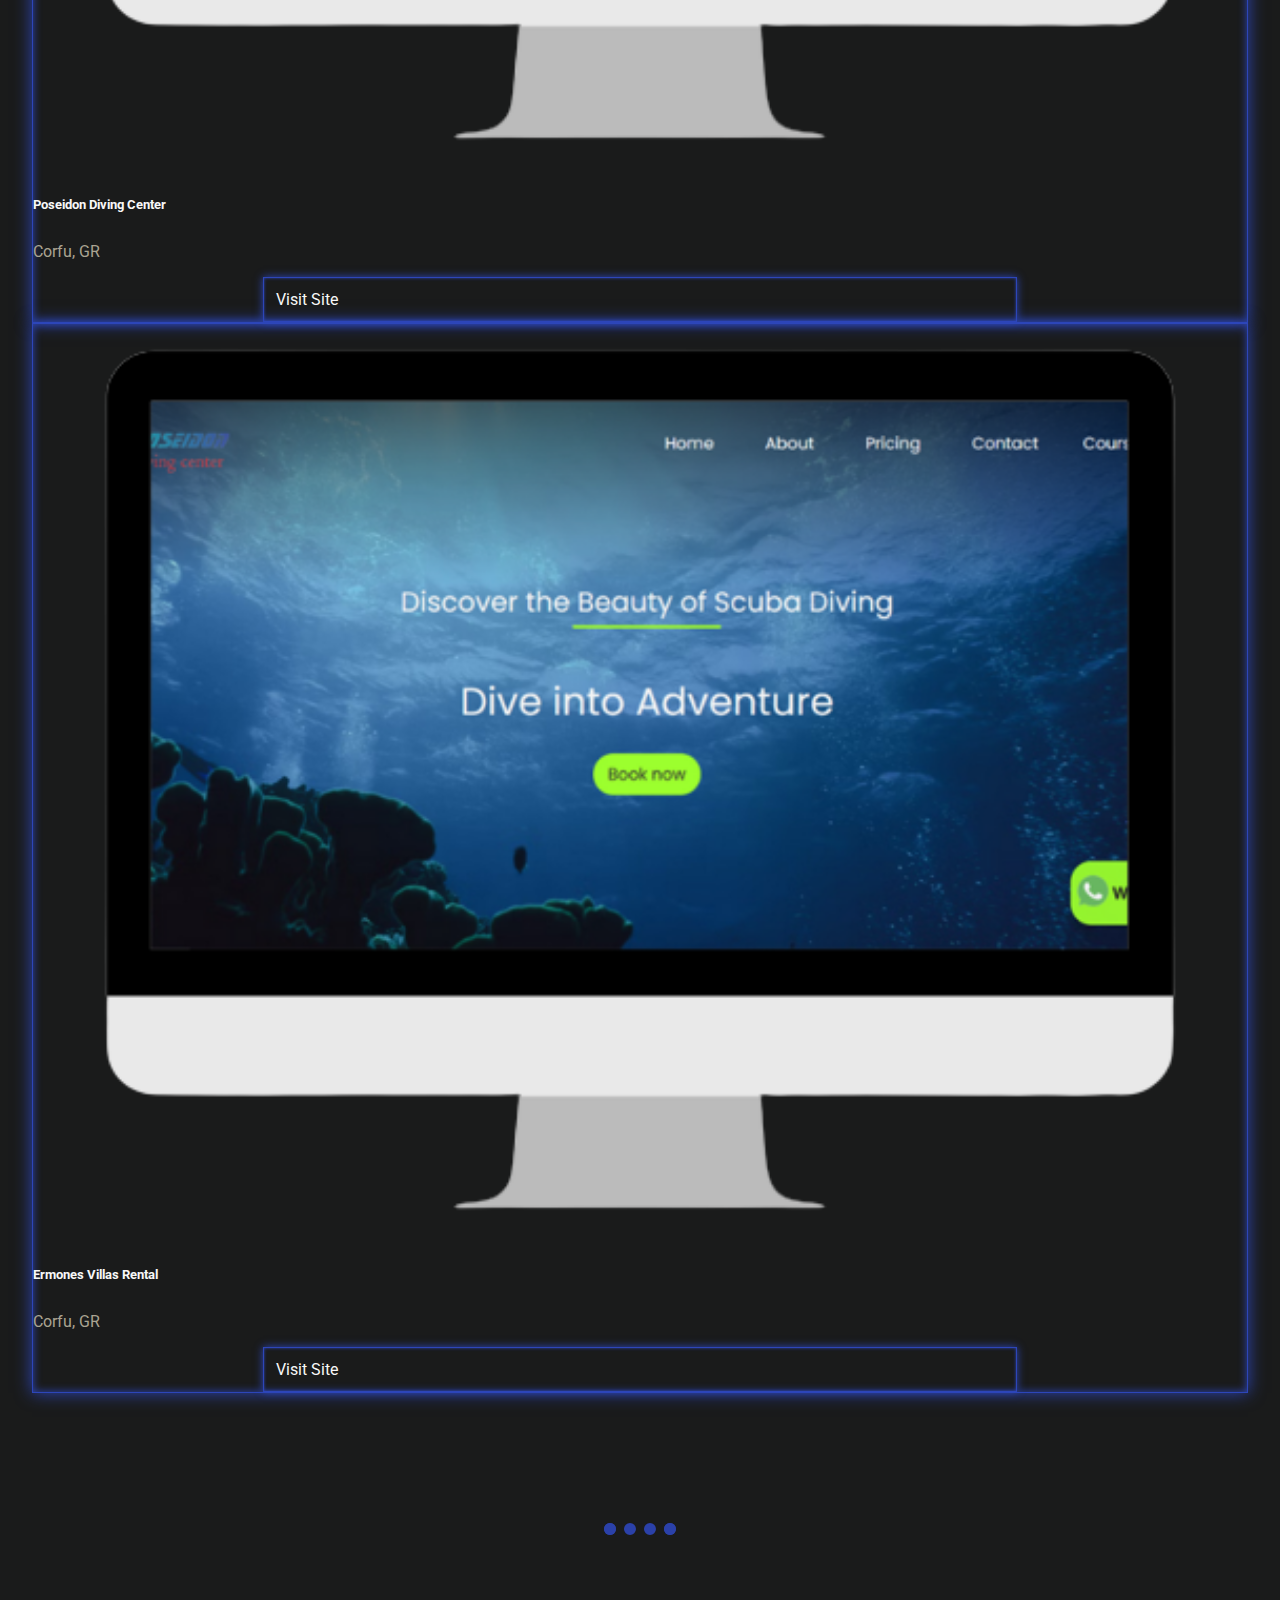
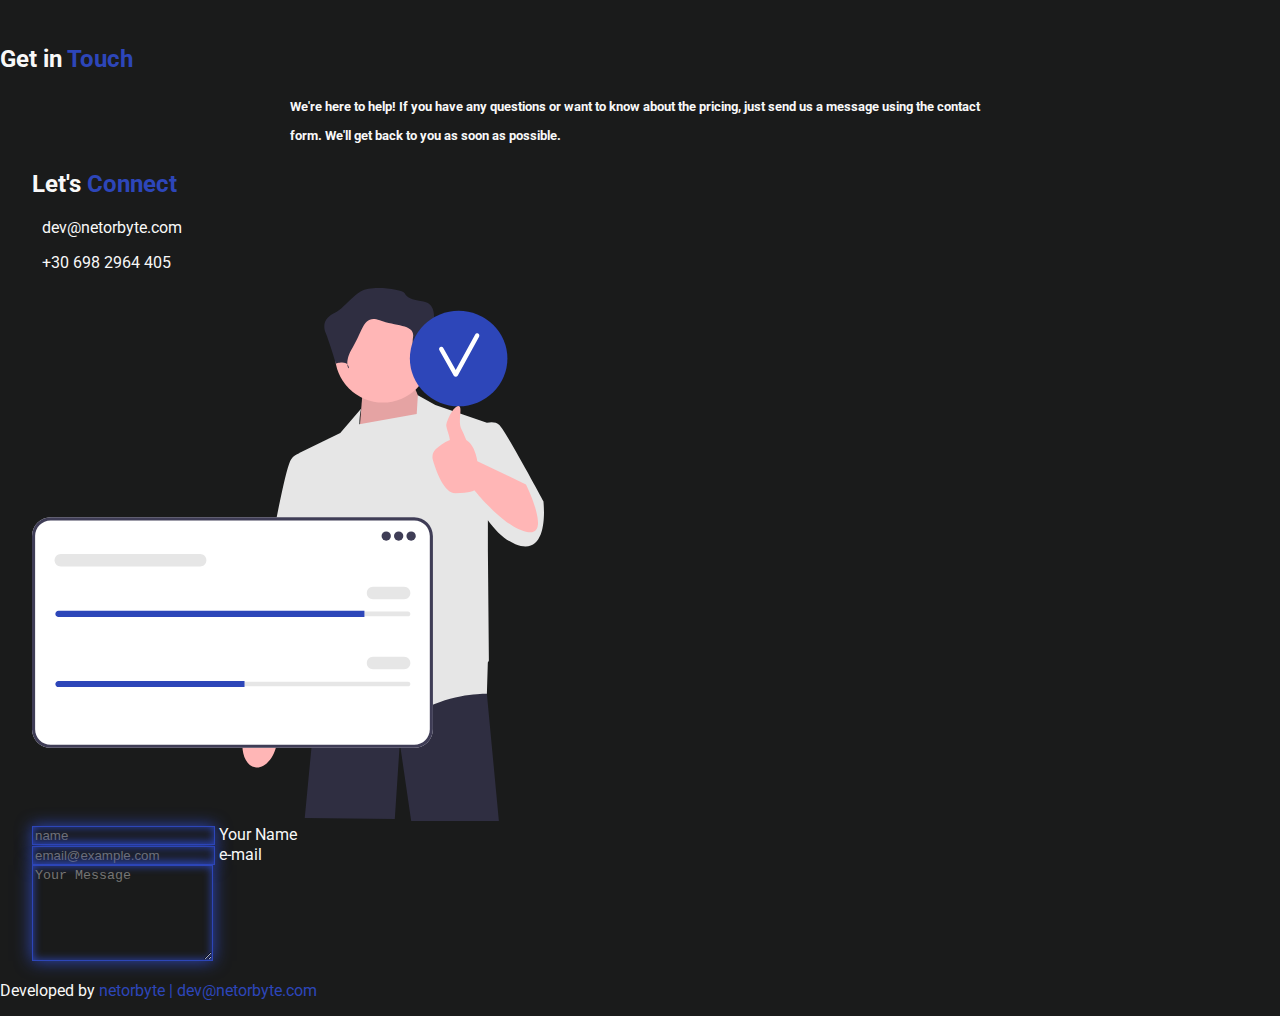
==== commit 99d2b373: "Update index (1).html" ====
--- a/index (1).html
+++ b/index (1).html
@@ -120,54 +120,53 @@
 
         <div class="services main">
             <div class="services-title text-center mb-5">
-                <h2 class="fw-bold display-4"><span>What</span> We Offer </h2>
+                <h2 class="fw-bold display-4"><span>What</span> we offer </h2>
                 <h5 class="mt-4">At netorbyte, we offer a comprehensive range of services to help you
                     establish and grow your online presence. From handcoded websites to responsive design, we specialize
-                    in creating tailored solutions that meet your unique business needs. We also provide ongoing
+                    in creating tailored solutions that meet your unique business needs. We also provides ongoing
                     support and maintenance to ensure your website is always up-to-date,
                     secure, and performing at its best. Trust us to help you succeed online.</h5>
             </div>
 
-            <div class="container-xl">
+            <div class="container">
                 <div class="row">
                     <div class="services cards col-12 col-lg-4 mt-lg-4 mt-5">
-                        <div class="card card-services text-center py-4 animationEffect">
-                            <img class="mb-2" src="images/responsive-svgrepo-com.svg" alt="responsive">
+                        <div class="card card-services text-center py-4 card1">
+                            <img class="mb-2" src="images/responsive-svgrepo-com.svg" alt="">
                             <h3>Responsive Websites</h3>
-                            <p>Create modern and user-friendly websites that look great on all devices.</p>
-                        </div>
-                        <div class="card card-services text-center mt-lg-4 mt-4 py-4 animationEffect">
-                            <img class="mb-2" src="images/magic-wand-wizard-svgrepo-com.svg" alt="magic wand">
+                            <p>We create modern and user-friendly websites that look great on all devices.</p>
+                        </div>
+                        <div class="card card-services text-center mt-lg-4 mt-4 py-4">
+                            <img class="mb-2" src="images/magic-wand-wizard-svgrepo-com.svg" alt="">
                             <h3>Unique Designing</h3>
-                            <p>Create a unique website that stands out from the crowd and doesn't resemble the typical
-                                designs found everywhere else.</p>
+                            <p>We create custom designs that reflect your brand and stand out from the competition.</p>
                         </div>
                     </div>
                     <div class="services cards col-12 col-lg-4 mt-4">
-                        <div class="card card-services text-center py-4 animationEffect">
-                            <img class="mb-2" src="images/megaphone-svgrepo-com.svg" alt="megaphone">
+                        <div class="card card-services text-center py-4">
+                            <img class="mb-2" src="images/megaphone-svgrepo-com.svg" alt="">
                             <h3>Digital Marketing</h3>
-                            <p>Reach your target audience through effective online advertising campaigns.
+                            <p>We help you reach your target audience through effective online advertising campaigns.
                             </p>
                         </div>
-                        <div class="card card-services text-center mt-lg-4 mt-4 py-4 animationEffect">
-                            <img class="mb-2" src="images/security-padlock-svgrepo-com.svg" alt="security padlock">
+                        <div class="card card-services text-center mt-lg-4 mt-4 py-4">
+                            <img class="mb-2" src="images/security-padlock-svgrepo-com.svg" alt="">
                             <h3>Securing Your Data</h3>
-                            <p>Ensure your website and customer data is protected from potential threats and
+                            <p>We ensure your website and customer data is protected from potential threats and
                                 breaches.</p>
                         </div>
                     </div>
                     <div class="services cards col-12 col-lg-4 mt-4">
-                        <div class="card card-services text-center py-4 animationEffect">
-                            <img class="mb-2" src="images/seo-search-svgrepo-com.svg" alt="SEO">
+                        <div class="card card-services text-center py-4">
+                            <img class="mb-2" src="images/seo-search-svgrepo-com.svg" alt="">
                             <h3>SEO Services</h3>
-                            <p>Optimize your website for search engines, so you can rank higher and attract more
+                            <p>We optimize your website for search engines, so you can rank higher and attract more
                                 traffic.</p>
                         </div>
-                        <div class="card card-services text-center mt-lg-4 mt-4 py-4 animationEffect">
-                            <img class="mb-2" src="images/laptop-internet-svgrepo-com.svg" alt="laptop">
+                        <div class="card card-services text-center mt-lg-4 mt-4 py-4">
+                            <img class="mb-2" src="images/laptop-internet-svgrepo-com.svg" alt="">
                             <h3>Support and Updates</h3>
-                            <p>Ongoing support and updates to ensure your website runs smoothly and stays
+                            <p>We provide ongoing support and updates to ensure your website runs smoothly and stays
                                 up-to-date.</p>
                         </div>
                     </div>
@@ -191,14 +190,14 @@
                 business. That's why we are dedicated to delivering exceptional web development services that are
                 tailored to meet your business needs. Our goal is to utilizes the latest tools and technologies to
                 create responsive, user-friendly, and visually appealing websites that drive conversions and maximize
-                your online presence. Let us to provide you with personalized attention, clear communication, and
-                outstanding results. Pick us for your next web development project and enjoy the benefits of a website
-                that truly captures the essence of your brand.</h5>
-        </div>
-        <div class="container animationEffect">
+                your online presence. Trust us to provide you with personalized attention, clear communication, and
+                outstanding results. Choose us for your next web development project and experience the power of a
+                website that truly represents your brand.</h5>
+        </div>
+        <div class="container">
             <div class="row">
                 <div class="choose-img col-12 col-lg-5">
-                    <img src="images/web-dev.svg" alt="web development">
+                    <img src="images/web-dev.svg" alt="">
                 </div>
                 <div class="choose-text col-12 col-lg-7 ps-lg-5 pt-xl-5">
                     <div class="row">
@@ -211,9 +210,8 @@
                                 </li>
                                 <li>
                                     <i class="fa-li fa-solid fa-circle-check fa-2x"></i>
-                                    <h3 class="fw-bold">Hosting and Domain</h3>
-                                    <p>We will take care of hosting your website. All you have to do is pick
-                                        a name for it.</p>
+                                    <h3 class="fw-bold">Easy To Reach</h3>
+                                    <p>Requesting your new website for your business was never that fast and easy.</p>
                                 </li>
                             </ul>
                         </div>
@@ -222,8 +220,9 @@
                             <ul class="fa-ul">
                                 <li>
                                     <i class="fa-li fa-solid fa-circle-check fa-2x"></i>
-                                    <h3 class="fw-bold">Easy To Reach</h3>
-                                    <p>Getting your new business website has never been quicker and simpler.</p>
+                                    <h3 class="fw-bold">Hosting and Domain</h3>
+                                    <p>We will take care of naming and hosting your website. All you have to do is pick
+                                        a name for it.</p>
                                 </li>
                                 <li>
                                     <i class="fa-li fa-solid fa-circle-check fa-2x"></i>
@@ -253,9 +252,9 @@
 
     <section id="about">
         <div class="about-title text-center mb-5">
-            <h2 class="fw-bold display-4"><span>About</span> Me</h2>
-        </div>
-        <div class="container-lg animationEffect">
+            <h2 class="fw-bold display-4"><span>About</span> Us</h2>
+        </div>
+        <div class="container">
             <div class="row">
                 <div class="about-text col-12 col-md-7 mx-auto">
                     <h3 class="fw-bold text-center mb-3">Some words <span>about me</span></h3>
@@ -272,7 +271,7 @@
                         have the expertise and skills to help you achieve your goals.</p>
                 </div>
                 <div class="about-img col-12 col-md-5 text-center">
-                    <img class="rounded" src="images/about-img.jpg" alt="photo of developer">
+                    <img class="rounded" src="images/about-img.jpg" alt="">
                 </div>
             </div>
         </div>
@@ -295,47 +294,41 @@
         <div class="container">
             <div class="row">
                 <div class="col-12 col-md-4 card1">
-                    <div class="card card-portfolio mb-3 p-4 animationEffect">
+                    <div class="card card-portfolio mb-3 p-4">
                         <div class="card-img text-center">
-                            <img src="images/droffice.png" alt="sample of doctor's office website">
+                            <img src="images/droffice.png" alt="">
                         </div>
                         <div class="card-text">
                             <h5 class="fw-bold mt-4">Dr. Tsigka & Dr. Agrafiotis</h5>
                             <p class=" mt-2">Thessaloniki, GR</p>
                         </div>
-                        <a class="text-center" href="https://oikogeneiako-iatreio.gr">
-                            <div class="btn my-3">Visit Site</div>
-                        </a>
+                        <div class="btn my-3">Visit Site</div>
                     </div>
                 </div>
 
                 <div class="col-12 col-md-4">
-                    <div class="card card-portfolio mb-3 p-4 animationEffect">
+                    <div class="card card-portfolio mb-3 p-4">
                         <div class="card-img text-center">
-                            <img src="images/scubacorfu.png" alt="sample of scuba diving website">
+                            <img src="images/scubacorfu.png" alt="">
                         </div>
                         <div class="card-text">
                             <h5 class="fw-bold mt-4">Poseidon Diving Center</h5>
                             <p class=" mt-2">Corfu, GR</p>
                         </div>
-                        <a class="text-center" href="https://www.scubacorfu.com">
-                            <div class="btn my-3">Visit Site</div>
-                        </a>
+                        <div class="btn my-3">Visit Site</div>
                     </div>
                 </div>
 
                 <div class="col-12 col-md-4">
-                    <div class="card card-portfolio mb-3 p-4 animationEffect">
+                    <div class="card card-portfolio mb-3 p-4">
                         <div class="card-img text-center">
-                            <img src="images/ermones-villas-rentals.png" alt="sample of car rental website">
+                            <img src="images/scubacorfu.png" alt="">
                         </div>
                         <div class="card-text">
                             <h5 class="fw-bold mt-4">Ermones Villas Rental</h5>
                             <p class=" mt-2">Corfu, GR</p>
                         </div>
-                        <a class="text-center" href="https://ermonesvillas-rentacar.com">
-                            <div class="btn my-3">Visit Site</div>
-                        </a>
+                        <div class="btn my-3">Visit Site</div>
                     </div>
                 </div>
 
@@ -352,7 +345,7 @@
     <section id="contact">
         <div class="about-title text-center mb-5">
             <h2 class="fw-bold display-4">Get in <span>Touch</span></h2>
-            <h5 class="mt-4">We are here to help! If you have any questions or want to know about the pricing,
+            <h5 class="mt-4">We're here to help! If you have any questions or want to know about the pricing,
                 just send us a message using the contact form. We'll get back to you as soon as possible.</h5>
         </div>
 
@@ -362,67 +355,60 @@
                     <h2>Let's <span>Connect</span></h2>
                     <p class="mt-4">
                         <i style="padding-right: 10px;" class="fa-solid fa-envelope"></i> <a
-                            href="mailto:dev@netorbyte.com">dev@netorbyte.com</a>
+                        href="mailto:dev@netorbyte.com">dev@netorbyte.com</a>
                     </p>
                     <p class="mt-4">
-                        <i style="padding-right: 10px;" class="fa-solid fa-phone"></i><a href="tel:00306982964405">+30
-                            698 2964 405</a>
+                        <i style="padding-right: 10px;" class="fa-solid fa-phone"></i><a href="tel:00306982964405">+30 698 2964 405</a>
                     </p>
-                    <img class="w-50 mt-3" src="images/connect.svg" alt="connect with us image">
+                    <img class="w-50" src="images/connect.svg" alt="">
                 </div>
                 <div class="footer-text col-md-6">
-                    <form action="form.php" method="POST">
-                        <div class="form-floating mb-3">
-                            <input type="name" class="form-control" id="floatingInput" placeholder="name" name="name"
-                                required>
-                            <label class="form-inner" for="floatingInput">Your Name</label>
-                        </div>
-                        <div class="form-floating">
-                            <input type="email" class="form-control" id="floatingInput" placeholder="email@example.com"
-                                name="email" required>
-                            <label class="form-inner" for="floatingInput">e-mail</label>
-                        </div>
-                        <div class="mb-2">
-                            <label class="form-inner" for="exampleFormControlTextarea1" class="form-label"></label>
-                            <textarea class="form-control" id="exampleFormControlTextarea1" rows="6"
-                                placeholder="Your Message" name="message" required></textarea>
-                        </div>
-                        <!-- Honeypot Field -->
-                        <div style="display: none;">
-                            <label for="honeypot">Leave this field empty:</label>
-                            <input type="text" id="honeypot" name="honeypot">
-                        </div>
-                        <button class="btn btn3 mt-3 w-100" type="submit">Send</button>
-
-                    </form>
-                </div>
-
+                    
+
+<form id="contact-form" action="form.php" method="POST">
+    <div class="form-floating mb-3">
+        <input type="name" class="form-control" id="name" placeholder="name" name="name" required>
+        <label class="form-inner" for="name">Your Name</label>
+    </div>
+    <div class="form-floating">
+        <input type="email" class="form-control" id="email" placeholder="email@example.com" name="email" required>
+        <label class="form-inner" for="email">e-mail</label>
+    </div>
+    <div class="mb-2">
+        <textarea class="form-control" id="message" rows="6" placeholder="Your Message" name="message" required></textarea>
+    </div>
+
+    <!-- Honeypot field -->
+    <label class="honeypot-field" for="honeypot" style="display:none;>Leave this field empty:</label>
+    <input type="text" id="honeypot" name="honeypot" class="honeypot-field">
+
+    <button class="btn btn3 mt-3 w-100" type="submit">Send</button>
+</form>
+
+                </div>
+                
             </div>
         </div>
     </section>
 
 
     <div class="back-to-top">
-        <a href="#"><img src="images/top-circle-svgrepo-com.svg" alt="arrow that goes back to top when clicked"></a>
+        <a href="#"><img src="images/top-circle-svgrepo-com.svg" alt=""></a>
     </div>
 
     <footer>
-        <div class="github text-center mt-5">
-            <a href="https://github.com/rottencarrot33?tab=repositories" target="_blank"><i
-                    class="fa-brands fa-github fa-2x"></i></a>
-        </div>
-        <div class="col-12 text-center mt-2">
-            <p class="web-dev mt-0">Developed by <a href="https://netorbyte.com"><span class="web-dev-name">netorbyte
-                    </span></a><span class="divider">|</span> <a style="color: var(--green-neon-clr);"
+        <div class="col-12 text-center mt-5">
+            <p class="web-dev mt-0">Developed by <a href="https://netorbyte.com"><span
+                        class="web-dev-name">netorbyte </span></a><span class="divider">|</span> <a style="color: var(--green-neon-clr);"
                     href="mailto:dev@netorbyte.com" class="web-dev-email">dev@netorbyte.com</a></p>
         </div>
     </footer>
 
 
-    <script src="index.js"></script>
+    <script src="main.js"></script>
     <script src="https://cdn.jsdelivr.net/npm/bootstrap@5.0.2/dist/js/bootstrap.bundle.min.js"
         integrity="sha384-MrcW6ZMFYlzcLA8Nl+NtUVF0sA7MsXsP1UyJoMp4YLEuNSfAP+JcXn/tWtIaxVXM"
         crossorigin="anonymous"></script>
 </body>
 
-</html>+</html>
